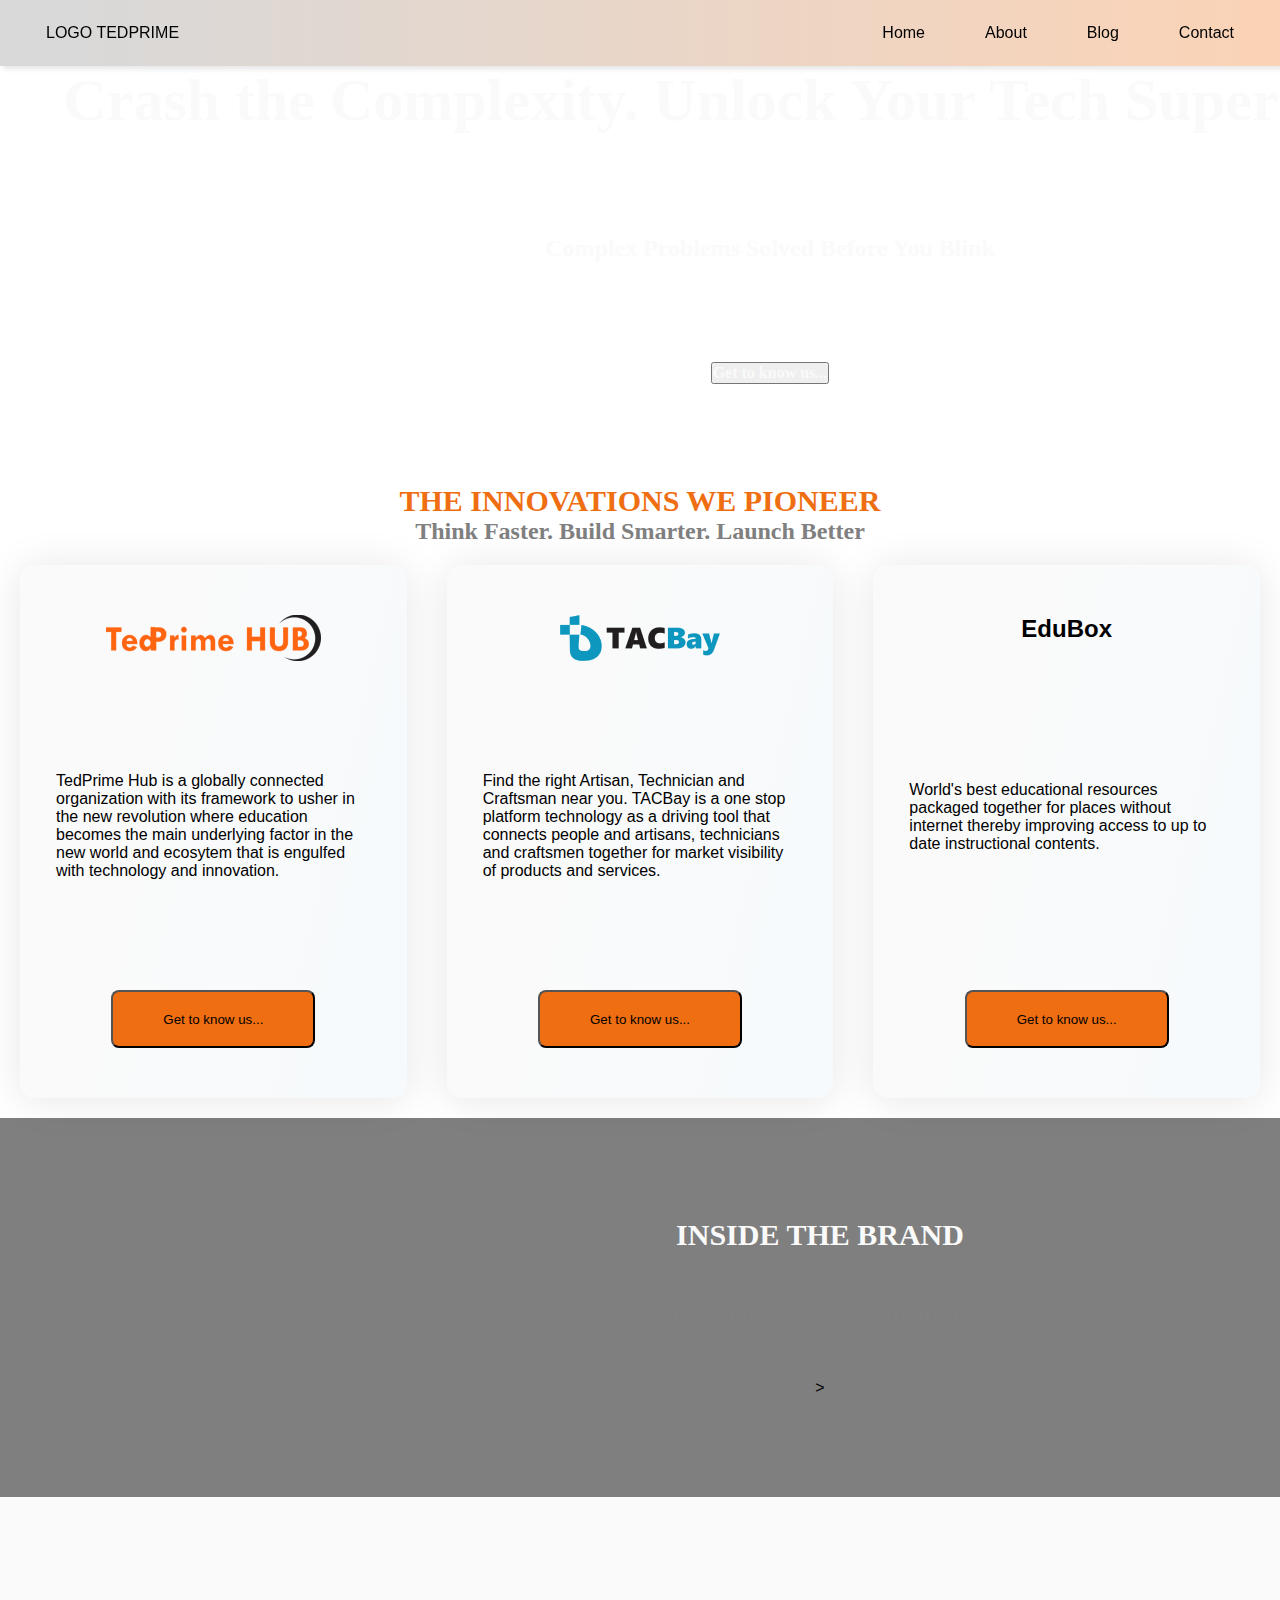
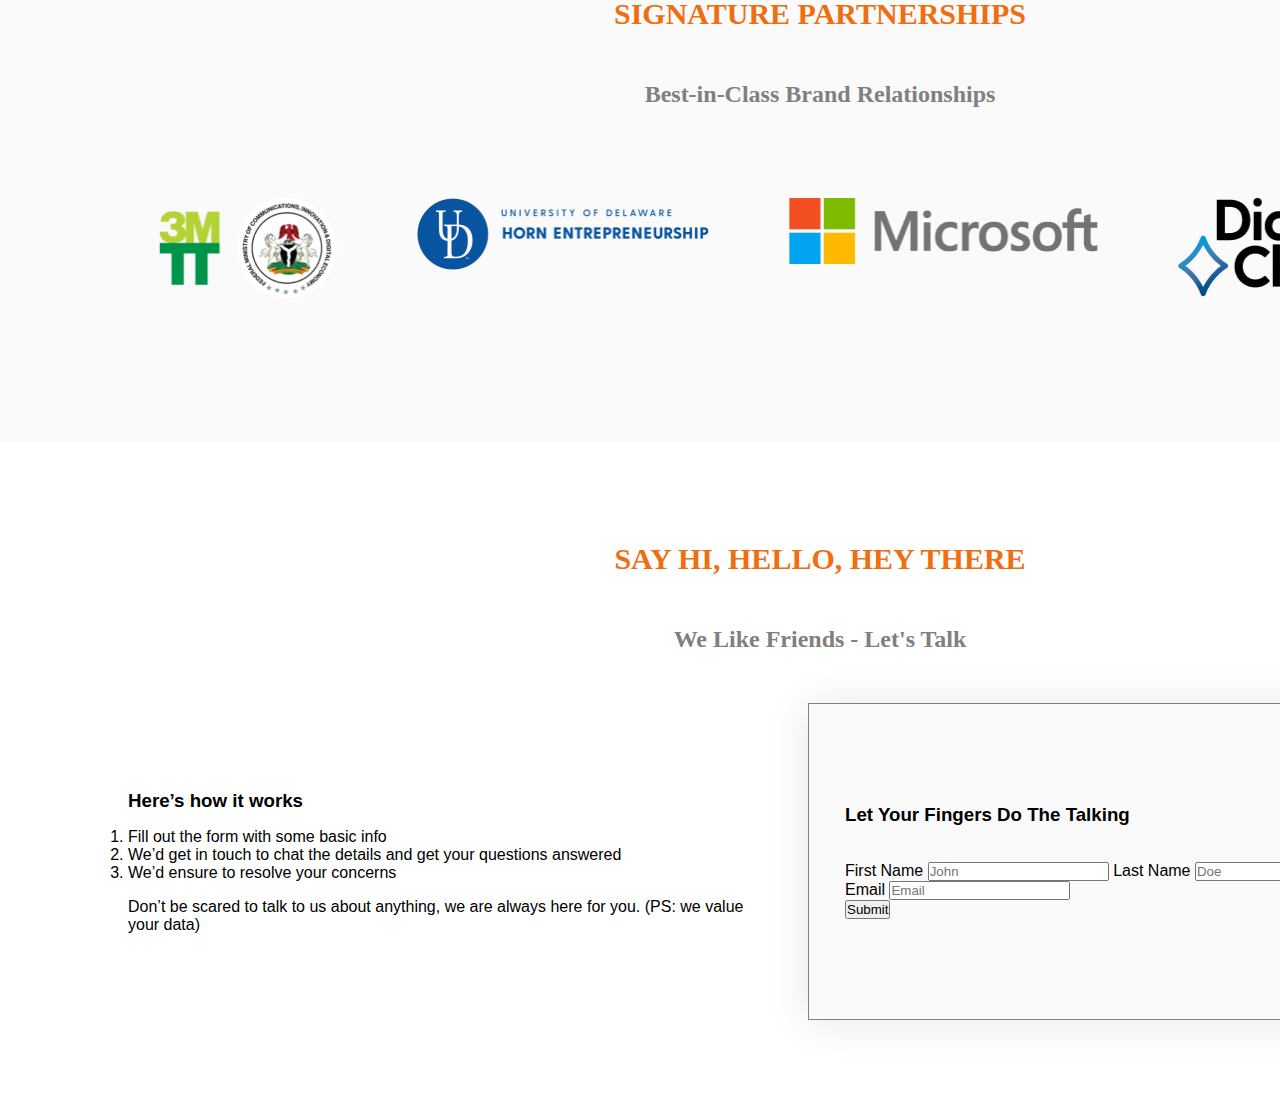
==== tedprime-mega-website/index.html @ 8ebda530 "My work tedprime" ====
<!DOCTYPE html>
<html lang="en">
  <head>
    <meta charset="UTF-8" />
    <meta name="viewport" content="width=device-width, initial-scale=1.0" />
    <title>TedPrime Hub</title>
    <link rel="stylesheet" href="assets/style/style.css" />
    <link rel="stylesheet" href="assets/style/stylebody.css">
  </head>
  <body>
    <header>
      <!-- narvaigation! -->
      <nav>
        <ul class="sidebar" id="sidebar">
            <li onclick="hidesidebar()"><svg xmlns="http://www.w3.org/2000/svg" 
                height="26" viewBox="0 -960 960 960" 
                width="26">
                <path d="m256-200-56-56 224-224-224-224 56-56 224 224 224-224 56 56-224 224 224 224-56 56-224-224-224 224Z"/></svg>
            </li>
           <li><a href="">Home</a></li>
          <li><a href="">About</a></li>
          <li><a href="">Blog</a></li>
          <li><a href="">Contact</a></li>
            </ul>

        <ul>
          <li><a href="">LOGO TEDPRIME</a></li>
          <li class="hideOnMobile"><a href="">Home</a></li>
          <li class="hideOnMobile"><a href="">About</a></li>
          <li class="hideOnMobile"><a href="">Blog</a></li>
          <li class="hideOnMobile"><a href="">Contact</a></li>
          
          <li class="hamburger-btn" onclick="showSidebar()"> <svg xmlns="http://www.w3.org/2000/svg" 
            height="26" viewBox="0 -960 960 960" 
            width="26">
            <path d="M120-240v-80h720v80H120Zm0-200v-80h720v80H120Zm0-200v-80h720v80H120Z"/></svg>
        </li>
        </ul>
      </nav>
    </header>
    <!-- End of Naviagation bar -->
    <main>
    <!-- Hero page -->
<div class="hero-container">
  <h1 class="hero-head1">Crash the Complexity. Unlock Your Tech Superpowers.</h1>
  <p class="hero-para">Complex Problems 
    Solved Before You Blink</p>
    <Button class="hero-btn">Get to know us...</Button>
</div>
   <!-- End of Hero page -->
<div class="branch-companies">
  <h2 class="branch-head">THE INNOVATIONS WE PIONEER</h2>
  <p class="branch-para">Think Faster. Build Smarter. Launch Better</p>
  <div class="companies">
    <div class="company1">
      <img src="assets/images/ted-prime-logo-1.png" alt="Tedprime-logo" class="company1-small-logo-tedprime">
      <p>TedPrime Hub is a globally connected organization with its framework to usher in the new revolution where education becomes the main underlying factor in the new world and ecosytem that is engulfed with technology and innovation.</p>
      <button class="company-btn">Get to know us...</button>
    </div>

    <div class="company1">
      <img src="assets/images/tacbay-logo-1.png" alt="TacBay" class="company1-small-logo-tacbay">
      <p>Find the right Artisan, Technician and Craftsman near you. TACBay is a one stop platform technology as a driving tool that connects people and artisans, technicians and craftsmen together for market visibility of products and services.</p>
      <button class="company-btn">Get to know us...</button>
    </div>
    <div class="company1">
      <h2>EduBox</h2>
      <p>World's best educational resources packaged together for places without internet thereby improving access to up to date instructional contents.</p>
      <button class="company-btn">Get to know us...</button>
    </div>
  </div>
</div>

<div class="brand">
  <h2 class="brand-head">INSIDE THE BRAND</h2>
 <p class="brand-para">Let’s tell you a little about us</p>>
</div>

<div class="partners-container">
  <h2 class='partners-head'>SIGNATURE PARTNERSHIPS</h2>
  <p class='partners-para'>Best-in-Class Brand Relationships</p>
  <div class="signature-partners">
<div class="signature-partner">
  <img src="assets/images/mtt-trp.png" alt="3MTT" id="mtt">
</div>
<div class="signature-partner">
  <img src="assets/images/horn-entrepreneurship-logo-1.png" alt="Horn" id="Horn">
</div>
<div class="signature-partner"> 
  <img src="assets/images/microsoft-logo-20121.png" alt="microsoft-logo" id="microsoftid">
</div>
<div class="signature-partner">
  <img src="assets/images/dc-logo-final-20191203-logo-1.png" alt="diamond-challenge" id="dc">
</div>
  </div>
</div>

<div class="contact-us">
  <h2 class="contact-us-head">SAY HI, HELLO, HEY THERE</h2>
  <p class="contact-us-para">We Like Friends - Let's Talk</p>

  <div class="contact-division">
    <div class="contact-text-left" >
      <h3>Here’s how it works</h3>
      <ol>
        <li>Fill out the form with some basic info</li>
        <li>We’d get in touch to chat the details and get your questions answered</li>
        <li>We’d ensure to resolve your concerns</li>
      </ol>
      <p>Don’t be scared to talk to us about anything,  we are always here for you. (PS: we value your data)</p>
    </div>
    <div class="contact-text-right">
      <h3>Let Your Fingers Do The Talking</h3>
      <form>
        <label for="First-Name"> First Name</label>
        <input type="text" placeholder="John" id="fname">
        <label for="Last-Name"> Last Name</label>
        <input type="text" placeholder="Doe" id="lname"> <br>
        <label for="email">Email</label>
        <input type="email" placeholder="Email" id="email">
        <br>
        <button type="submit" id="submit-btn">Submit</button>
        
      </form>
      
      
    </div>

  </div>
</div>




    </main>
    <footer></footer>

    <script src="assets/script/app.js"></script>
  </body>
</html>
---- tedprime-mega-website/assets/style/style.css ----
* {
  padding: 0;
  margin: 0;
  font-family: "Segoe UI", Tahoma, Geneva, Verdana, sans-serif;
}

body {
  min-height: 100vh;
}

nav {
  border-radius: var(--numbers-space-0, 0px);
  background: linear-gradient(
    270deg,
    rgba(239, 110, 17, 0.3) 2.92%,
    rgba(128, 128, 128, 0.3) 95.07%
  );

  /* glassmorphism */
  backdrop-filter: blur(5px);
  box-shadow: 3px 3px 5px rgba(0, 0, 0, 0.1);
  padding: var(--numbers-space-1, 8px) var(--numbers-space-2, 16px);
  display: flex;
  padding: var(--numbers-space-1, 8px) var(--numbers-space-2, 16px);
  justify-content: space-between;
  align-items: center;
  align-self: stretch;
}

nav ul {
  width: 100%;
  list-style-type: none;
  display: flex;
  justify-content: flex-end;
  align-items: center;
}

nav li {
  height: 50px;
}

nav a {
  height: 100%;
  padding: 0 30px;
  text-decoration: none;
  display: flex;
  align-items: center;
  color: black;
}

nav a:hover {
  background-color: #f0f0f0;
}

nav li:first-child {
  margin-right: auto;
}

/* mobile responsiveness */

.sidebar {
  position: fixed;
  top: 0;
  right: 0;
  height: 100vh;
  width: 250px;
  z-index: 999;
  background-color: linear-gradient(
    137deg,
    rgba(128, 128, 128, 0.3) -1.01%,
    rgba(0, 0, 0, 0.3) 98.75%
  );
  backdrop-filter: blur(5px);
  box-shadow: -10px 0 10px rgba(0, 0, 0, 0.1);
  display: none;
  flex-direction: column;
  align-items: flex-start;
  justify-content: flex-start;
  gap: 10px;
}

.sidebar li {
  width: 100%;
}

.sidebar a {
  width: 100%;
}

svg {
  cursor: pointer;
}

.hamburger-btn {
  display: none;
}

@media (max-width: 800px) {
  .hideOnMobile {
    display: none;
  }

  .hamburger-btn {
    display: block;
  }
}
@media (max-width: 400px) {
  .sidebar {
    width: 100%;
  }
}
---- tedprime-mega-website/assets/style/stylebody.css ----
/* hero session */
.hero-container{
    display: flex;
    width: 1440px;
    padding: var(--numbers-space-0, 0px) var(--numbers-space-4, 50px) var(--numbers-space-5, 100px) var(--numbers-space-4, 50px);
    flex-direction: column;
    justify-content: center;
    align-items: center;
    gap: var(--numbers-space-5, 100px);
}

.hero-head1{
    color: var(--Colors-text-text-light, #FAFAFA);
    text-align: center;
    
    /* HEADER */
    font-family: Mona Sans;
    font-size: 60px;
    font-style: normal;
    font-weight: 900;
    line-height: normal;
}
.hero-para{
    color: var(--Colors-text-text-light, #FAFAFA);
    text-align: center;
    
    /* SUBTITLE */
    font-family: Mona Sans;
    font-size: 24px;
    font-style: normal;
    font-weight: 600;
    line-height: normal;
}
.hero-btn{
    color: var(--Colors-text-text-light, #FAFAFA);
    font-family: Mona Sans;
    font-size: 16px;
    font-style: normal;
    font-weight: 600;
    line-height: normal;
}

/* hero session end */

.branch-head{
    color: var(--Colors-text-text-pry, #EF6E11);
text-align: center;

/* TITLE */
font-family: Mona Sans;
font-size: 30px;
font-style: normal;
font-weight: 700;
line-height: normal;
}

.branch-para{
    color: var(--Colors-text-text-gray, #808080);
text-align: center;

/* SUBTITLE */
font-family: Mona Sans;
font-size: 24px;
font-style: normal;
font-weight: 600;
line-height: normal;
}
.companies{
    display: flex;
    flex-direction: row;
    justify-content: space-between;
    align-items: center;
    /* align-self: stretch; */
}

.company1{
display: flex;
height: 433px;
padding: var(--numbers-space-4, 50px) var(--numbers-space-3, 36px);
flex-direction: column;
justify-content: space-between;
margin: 20px;
width: 30%;
flex-wrap: wrap;
align-items: center;
border-radius: var(--numbers-space-2, 16px);
background: linear-gradient(103deg, #FAFAFA 28.54%, #F7FAFC 82.34%);

/* shadow */
box-shadow: 0px 2px 40px 0px rgba(0, 0, 0, 0.10);
}


.company1-small-logo-tedprime{
    width: 215px;
height: 46px;
flex-shrink: 0;

}

.company1-small-logo-tacbay{
width: 159.673px;
height: 46px;
flex-shrink: 0;

}
.company1-small-logo-edubox{
    color: var(--Colors-text-text-pry, #EF6E11);
text-align: center;

/* TITLE */
font-family: Mona Sans;
font-size: 30px;
font-style: normal;
font-weight: 700;
line-height: normal;
color: var(--Colors-text-text-dark, #010101);

/* TITLE */
font-family: Mona Sans;
font-size: 30px;
font-style: normal;
font-weight: 700;
line-height: normal;
}
.company-btn{
    display: flex;
height: 58px;
padding: var(--numbers-space-2, 16px) var(--numbers-space-4, 50px);
justify-content: center;
align-items: center;
gap: 10px;
flex-shrink: 0;
border-radius: var(--numbers-space-1, 8px);
background: var(--Colors-bg-bg-pry, #EF6E11);

/* glassmorphism */
backdrop-filter: blur(5px);
}

.brand-head{
color: var(--Colors-text-text-light, #FAFAFA);
text-align: center;

/* TITLE */
font-family: Mona Sans;
font-size: 30px;
font-style: normal;
font-weight: 700;
line-height: normal;
}

.brand-para{
    color: var(--Colors-text-text-gray, #808080);
text-align: center;

/* SUBTITLE */
font-family: Mona Sans;
font-size: 24px;
font-style: normal;
font-weight: 600;
line-height: normal;
}

.brand{
display: flex;
width: 1440px;
padding: var(--numbers-space-5, 100px);
flex-direction: column;
justify-content: center;
align-items: center;
gap: var(--numbers-space-4, 50px);
background-image: url(assets/images/frame-6.PNG);
border-radius: var(--numbers-space-0, 0px);
background: linear-gradient(0deg, rgba(1, 1, 1, 0.40) 0%, rgba(1, 1, 1, 0.40) 100%), url(assets/images/frmae-6.png), lightgray 0px -1900.629px / 100% 289.49% no-repeat;
}

.partners-container{
    display: flex;
width: 1440px;
padding: var(--numbers-space-5, 100px);
flex-direction: column;
justify-content: center;
align-items: center;
gap: var(--numbers-space-4, 50px);
border-radius: var(--numbers-space-0, 0px);
background: var(--Colors-bg-bg-light, #FAFAFA);
}

.partners-head{
    color: var(--Colors-text-text-pry, #EF6E11);
    text-align: center;
    
    /* TITLE */
    font-family: Mona Sans;
    font-size: 30px;
    font-style: normal;
    font-weight: 700;
    line-height: normal;
    
}
.partners-para{
    color: var(--Colors-text-text-gray, #808080);
    text-align: center;
    
    /* SUBTITLE */
    font-family: Mona Sans;
    font-size: 24px;
    font-style: normal;
    font-weight: 600;
    line-height: normal;
}
.brand-head{
    
}

.signature-partners{
    display: flex;

}

.signature-partner{
    padding: 10px;
    margin: 30px;
    
}

#Horn{
    width: 292px;
    height: 72px;
    flex-shrink: 0;
}

#microsoftid{
    width: 309px;
    height: 66px;
    flex-shrink: 0;
}

#mtt{
    width: 178.571px;
    height: var(--numbers-space-5, 100px);
    flex-shrink: 0;
}

#dc{
    width: 302.97px;
    height: var(--numbers-space-5, 100px);
    flex-shrink: 0;
}


.contact-us{
    display: flex;
width: 1440px;
padding: var(--numbers-space-5, 100px);
flex-direction: column;
justify-content: center;
align-items: center;
gap: var(--numbers-space-4, 50px);
}

.contact-us-head{
    color: var(--Colors-text-text-pry, #EF6E11);
text-align: center;

/* TITLE */
font-family: Mona Sans;
font-size: 30px;
font-style: normal;
font-weight: 700;
line-height: normal;
}

.contact-us-para{
    color: var(--Colors-text-text-gray, #808080);
    text-align: center;
    
    /* SUBTITLE */
    font-family: Mona Sans;
    font-size: 24px;
    font-style: normal;
    font-weight: 600;
    line-height: normal;
}

.contact-division{
    display: flex;
padding: var(--numbers-space-0, 0px);
justify-content: center;
align-items: center;
gap: var(--numbers-space-4, 50px);
}

.contact-text-left{
    display: flex;
width: 630px;
padding: var(--numbers-space-0, 0px);
flex-direction: column;
justify-content: center;
align-items: flex-start;
gap: var(--numbers-space-2, 16px);
}



.contact-text-right{
display: flex;
width: 630px;
padding: var(--numbers-space-5, 100px) var(--numbers-space-3, 36px);
flex-direction: column;
justify-content: center;
align-items: flex-start;
gap: var(--numbers-space-3, 36px);
border-radius: var(--numbers-space-0, 0px);
border: 0.5px solid var(--Colors-stroke-border-gray, #808080);
background: var(--Colors-bg-bg-light, #FAFAFA);

/* shadow */
box-shadow: 0px 2px 40px 0px rgba(0, 0, 0, 0.10);
}
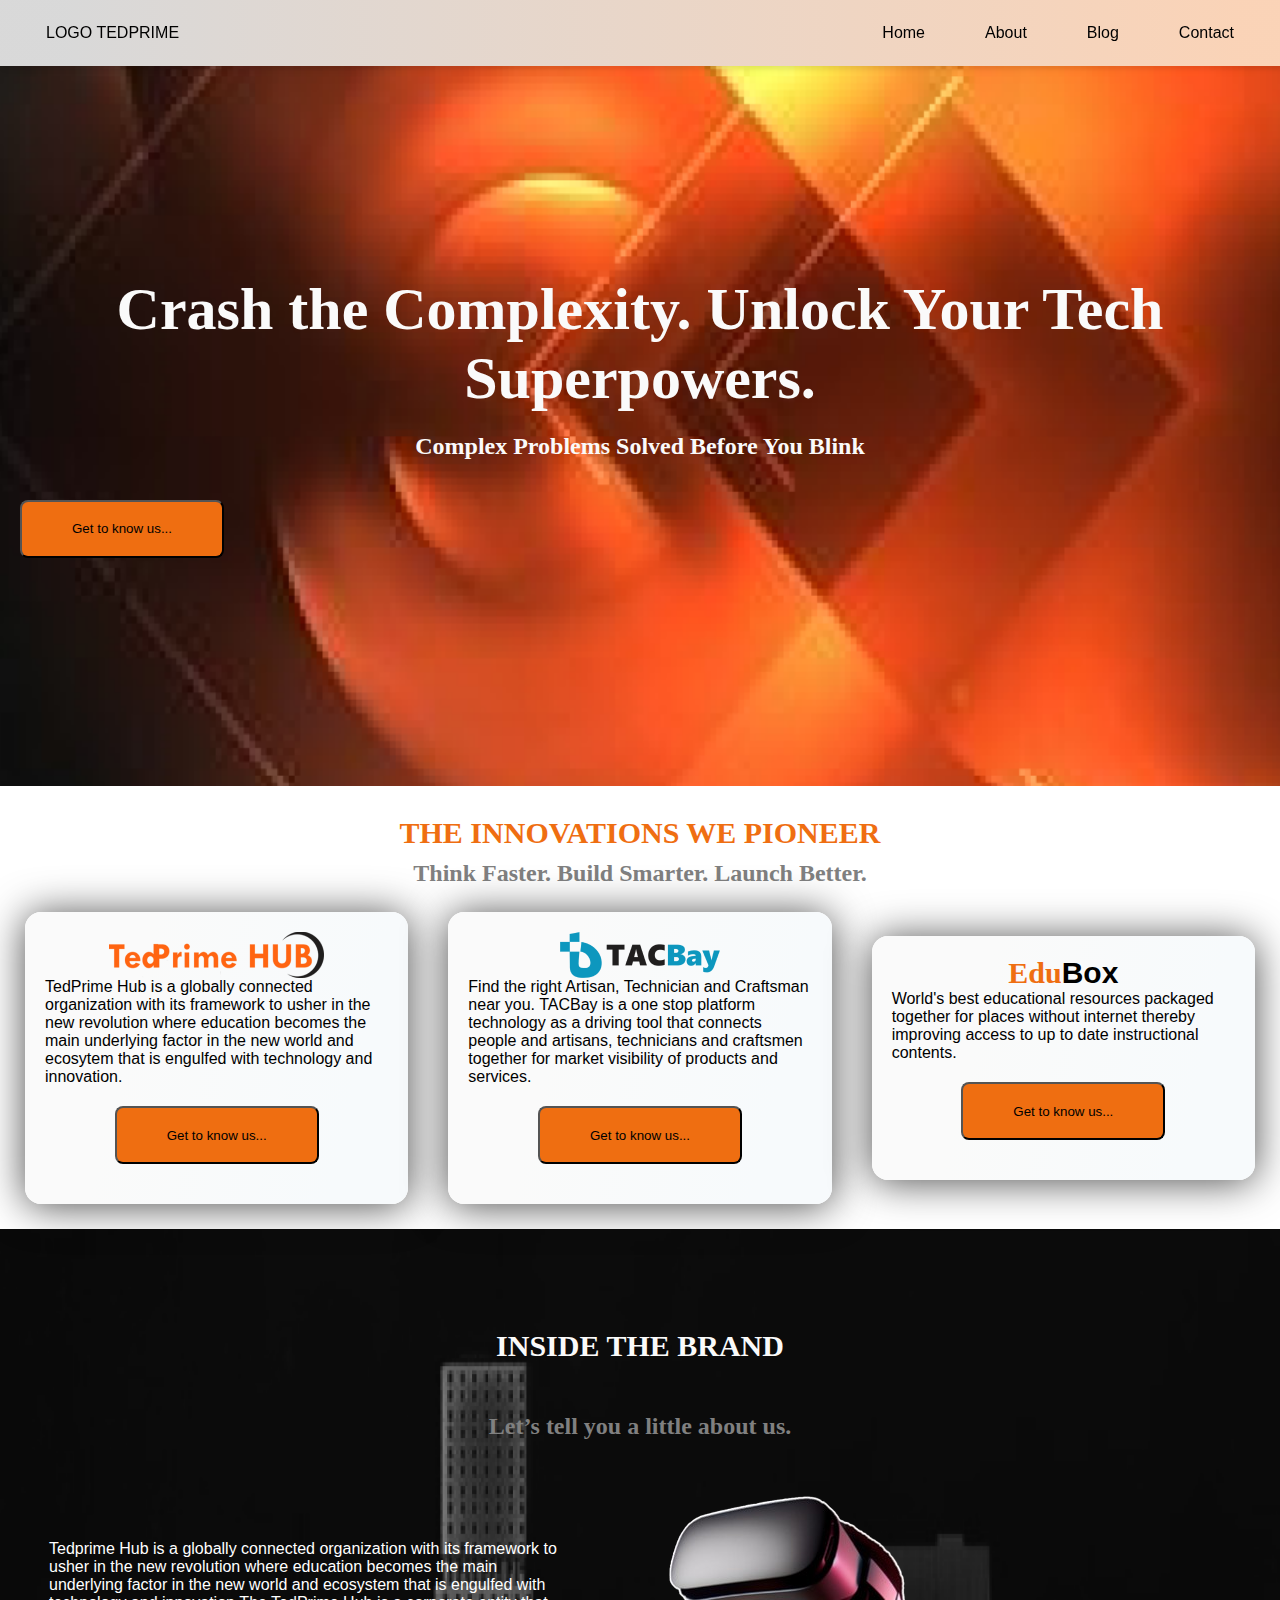
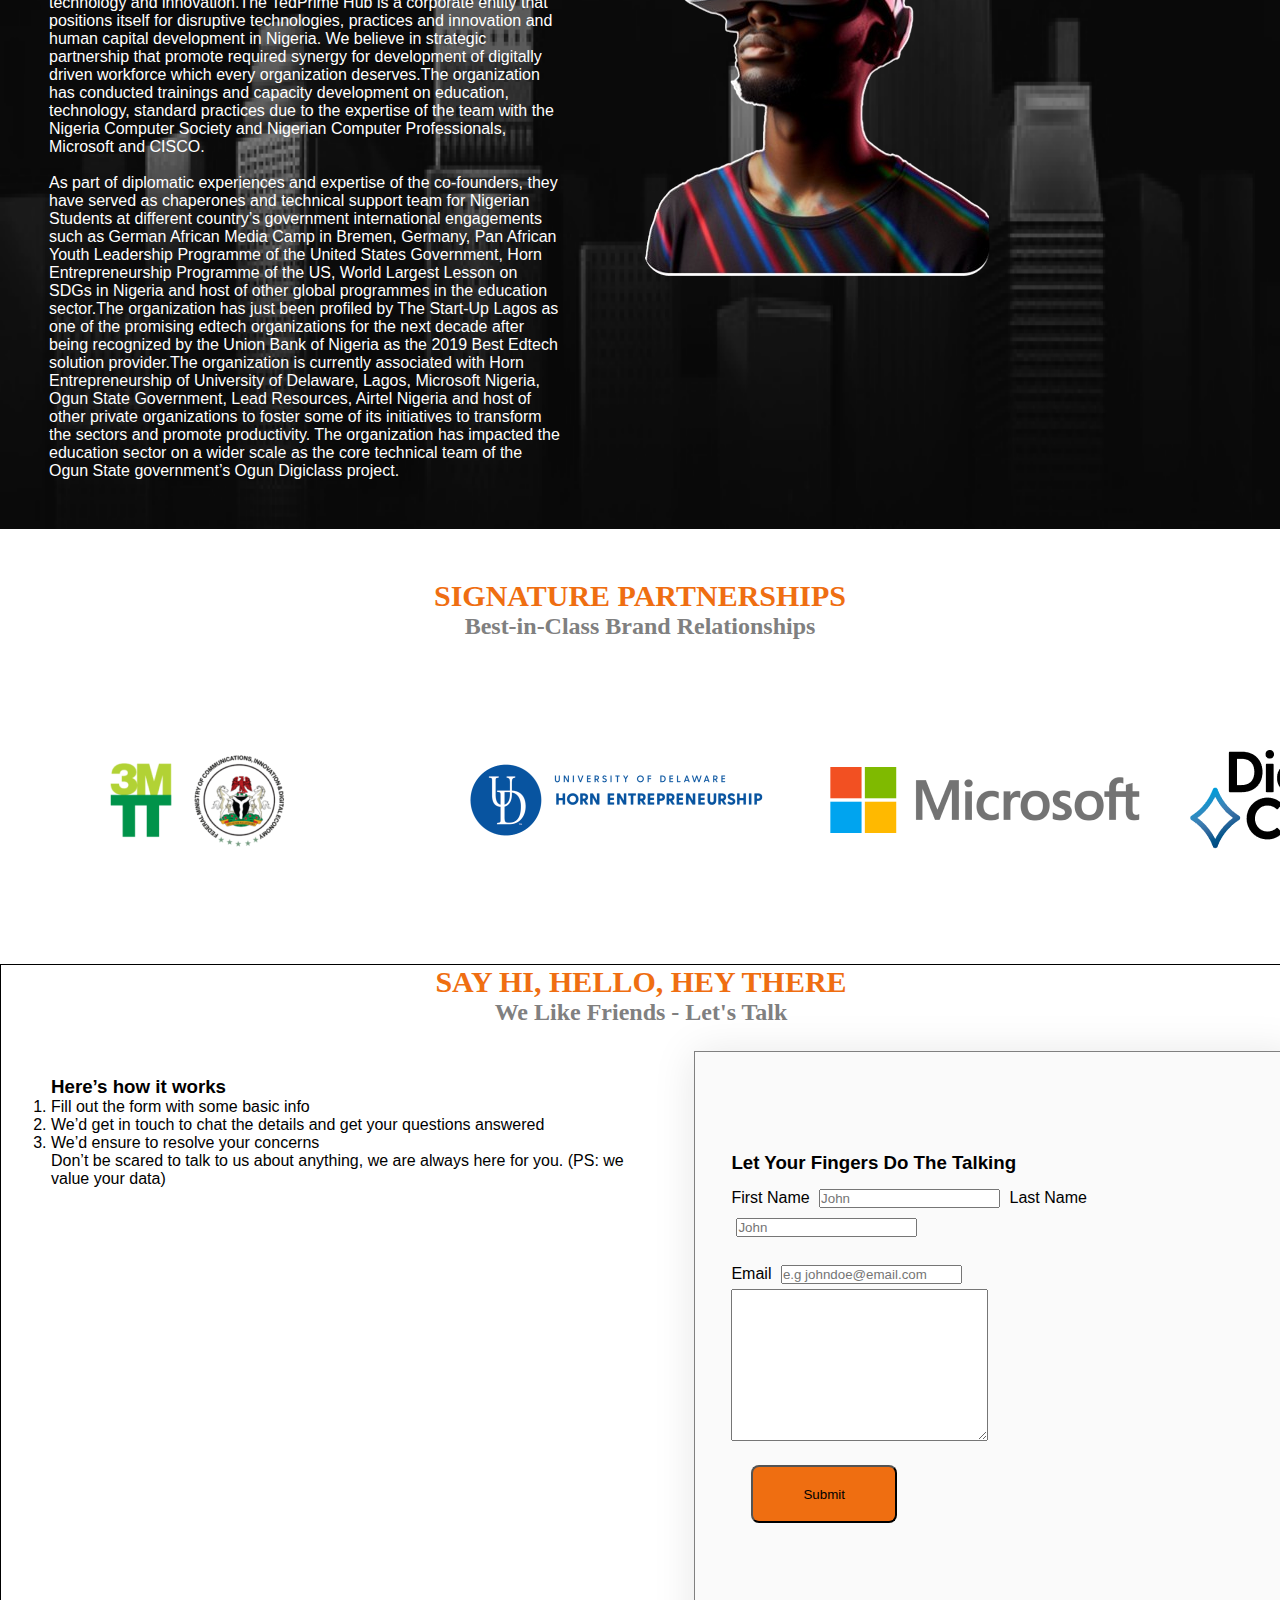
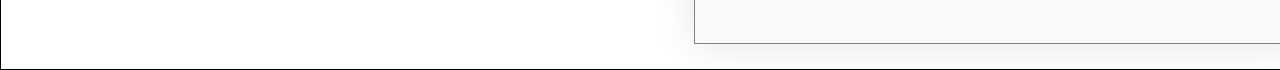
==== commit 45a63b63: "updating files" ====
--- a/tedprime-mega-website/index.html
+++ b/tedprime-mega-website/index.html
@@ -3,25 +3,32 @@
   <head>
     <meta charset="UTF-8" />
     <meta name="viewport" content="width=device-width, initial-scale=1.0" />
-    <title>TedPrime Hub</title>
-    <link rel="stylesheet" href="assets/style/style.css" />
-    <link rel="stylesheet" href="assets/style/stylebody.css">
+    <title>TedPrime Hub Init</title>
+    <link rel="stylesheet" href="assets/css/style.css" />
+    <link rel="stylesheet" href="assets/css/navbar.css" />
   </head>
   <body>
     <header>
       <!-- narvaigation! -->
       <nav>
         <ul class="sidebar" id="sidebar">
-            <li onclick="hidesidebar()"><svg xmlns="http://www.w3.org/2000/svg" 
-                height="26" viewBox="0 -960 960 960" 
-                width="26">
-                <path d="m256-200-56-56 224-224-224-224 56-56 224 224 224-224 56 56-224 224 224 224-56 56-224-224-224 224Z"/></svg>
-            </li>
-           <li><a href="">Home</a></li>
+          <li onclick="hidesidebar()">
+            <svg
+              xmlns="http://www.w3.org/2000/svg"
+              height="26"
+              viewBox="0 -960 960 960"
+              width="26"
+            >
+              <path
+                d="m256-200-56-56 224-224-224-224 56-56 224 224 224-224 56 56-224 224 224 224-56 56-224-224-224 224Z"
+              />
+            </svg>
+          </li>
+          <li><a href="">Home</a></li>
           <li><a href="">About</a></li>
           <li><a href="">Blog</a></li>
           <li><a href="">Contact</a></li>
-            </ul>
+        </ul>
 
         <ul>
           <li><a href="">LOGO TEDPRIME</a></li>
@@ -29,111 +36,164 @@
           <li class="hideOnMobile"><a href="">About</a></li>
           <li class="hideOnMobile"><a href="">Blog</a></li>
           <li class="hideOnMobile"><a href="">Contact</a></li>
-          
-          <li class="hamburger-btn" onclick="showSidebar()"> <svg xmlns="http://www.w3.org/2000/svg" 
-            height="26" viewBox="0 -960 960 960" 
-            width="26">
-            <path d="M120-240v-80h720v80H120Zm0-200v-80h720v80H120Zm0-200v-80h720v80H120Z"/></svg>
-        </li>
+
+          <li class="hamburger-btn" onclick="showSidebar()">
+            <svg
+              xmlns="http://www.w3.org/2000/svg"
+              height="26"
+              viewBox="0 -960 960 960"
+              width="26"
+            >
+              <path
+                d="M120-240v-80h720v80H120Zm0-200v-80h720v80H120Zm0-200v-80h720v80H120Z"
+              />
+            </svg>
+          </li>
         </ul>
       </nav>
     </header>
     <!-- End of Naviagation bar -->
-    <main>
-    <!-- Hero page -->
-<div class="hero-container">
-  <h1 class="hero-head1">Crash the Complexity. Unlock Your Tech Superpowers.</h1>
-  <p class="hero-para">Complex Problems 
-    Solved Before You Blink</p>
-    <Button class="hero-btn">Get to know us...</Button>
-</div>
-   <!-- End of Hero page -->
-<div class="branch-companies">
-  <h2 class="branch-head">THE INNOVATIONS WE PIONEER</h2>
-  <p class="branch-para">Think Faster. Build Smarter. Launch Better</p>
-  <div class="companies">
-    <div class="company1">
-      <img src="assets/images/ted-prime-logo-1.png" alt="Tedprime-logo" class="company1-small-logo-tedprime">
-      <p>TedPrime Hub is a globally connected organization with its framework to usher in the new revolution where education becomes the main underlying factor in the new world and ecosytem that is engulfed with technology and innovation.</p>
-      <button class="company-btn">Get to know us...</button>
-    </div>
-
-    <div class="company1">
-      <img src="assets/images/tacbay-logo-1.png" alt="TacBay" class="company1-small-logo-tacbay">
-      <p>Find the right Artisan, Technician and Craftsman near you. TACBay is a one stop platform technology as a driving tool that connects people and artisans, technicians and craftsmen together for market visibility of products and services.</p>
-      <button class="company-btn">Get to know us...</button>
-    </div>
-    <div class="company1">
-      <h2>EduBox</h2>
-      <p>World's best educational resources packaged together for places without internet thereby improving access to up to date instructional contents.</p>
-      <button class="company-btn">Get to know us...</button>
-    </div>
-  </div>
-</div>
-
-<div class="brand">
-  <h2 class="brand-head">INSIDE THE BRAND</h2>
- <p class="brand-para">Let’s tell you a little about us</p>>
-</div>
-
-<div class="partners-container">
-  <h2 class='partners-head'>SIGNATURE PARTNERSHIPS</h2>
-  <p class='partners-para'>Best-in-Class Brand Relationships</p>
+    <!-- Begining of hero page -->
+
+    <div class="hero-container">
+      <div hero-container-inner>
+        <h1 class="hero-container-header">
+          Crash the Complexity. Unlock Your Tech Superpowers.
+        </h1>
+        <p class="hero-container-para">
+          Complex Problems Solved Before You Blink
+        </p>
+        <button class="btn">Get to know us...</button>
+      </div>
+    </div>
+
+    <div class="innovator-segment">
+      <h2 class="innovator-head">THE INNOVATIONS WE PIONEER</h2>
+      <p class="innovator-para">Think Faster. Build Smarter. Launch Better.</p>
+    </div>
+
+    <div class="companies">
+      <div class="company">
+        <img src="assets/images/ted-prime-logo-1.png" alt="tedprime-logo"  id="tedprime-logo"/>
+        <p>
+          TedPrime Hub is a globally connected organization with its framework
+          to usher in the new revolution where education becomes the main
+          underlying factor in the new world and ecosytem that is engulfed with
+          technology and innovation.
+        </p>
+        <button class="btn">Get to know us...</button>
+      </div>
+      <div class="company">
+        <img src="assets/images/tacbay-logo-1.png" alt="tacbay-logo-1" id="tacbay-logo-1"/>
+        <p>
+          Find the right Artisan, Technician and Craftsman near you. TACBay is a one stop platform technology as a driving tool that connects people and artisans, technicians and craftsmen together for market visibility of products and services.
+        </p>
+        <button class="btn"> Get to know us...</button>
+      </div>
+      <div class="company">
+        <h2 id="edubox">Edu<span>Box</span></h2>
+        <p>
+          World's best educational resources packaged together for places without internet thereby improving access to up to date instructional contents.
+        </p>
+        <button class="btn">Get to know us...</button>
+      </div>
+    </div>
+<div class="inside-the-brand">
+
+<div class="inside-the-brand-inner">
+  <h2 class="inside-the-brand-inner-head">INSIDE THE BRAND</h2>
+  <p class="inside-the-brand-inner-para">Let’s tell you a little about us.</p>
+</div>
+<div class="inside-the-brand-tell-us">
+  <div class="tell-us-text">
+    <p>Tedprime Hub is a globally connected organization with its framework to usher in the new revolution where education becomes the main underlying factor in the new world and ecosystem that is engulfed with technology and innovation.The TedPrime Hub is a corporate entity that positions itself for disruptive technologies, practices and innovation and human capital development in Nigeria. We believe in strategic partnership that promote required synergy for development of digitally driven workforce which every organization deserves.The organization has conducted trainings and capacity development on education, technology, standard practices due to the expertise of the team with the Nigeria Computer Society and Nigerian Computer Professionals, Microsoft and CISCO.
+<br><br>
+      As part of diplomatic experiences and expertise of the co-founders, they have served as chaperones and technical support team for Nigerian Students at different country’s government international engagements such as German African Media Camp in Bremen, Germany, Pan African Youth Leadership Programme of the United States Government, Horn Entrepreneurship Programme of the US, World Largest Lesson on SDGs in Nigeria and host of other global programmes in the education sector.The organization has just been profiled by The Start-Up Lagos as one of the promising edtech organizations for the next decade after being recognized by the Union Bank of Nigeria as the 2019 Best Edtech solution provider.The organization is currently associated with Horn Entrepreneurship of University of Delaware, Lagos, Microsoft Nigeria, Ogun State Government, Lead Resources, Airtel Nigeria and host of other private organizations to foster some of its initiatives to transform the sectors and promote productivity. The organization has impacted the education sector on a wider scale as the core technical team of the Ogun State government’s Ogun Digiclass project.</p>
+  </div>
+  <div class="tell-us-img">
+    <img src="assets/images/gogle-removebg-preview.png" alt="imgwithgoogle">
+  </div>
+</div>
+</div>
+
+<div class="partners">
   <div class="signature-partners">
-<div class="signature-partner">
-  <img src="assets/images/mtt-trp.png" alt="3MTT" id="mtt">
-</div>
-<div class="signature-partner">
-  <img src="assets/images/horn-entrepreneurship-logo-1.png" alt="Horn" id="Horn">
-</div>
-<div class="signature-partner"> 
-  <img src="assets/images/microsoft-logo-20121.png" alt="microsoft-logo" id="microsoftid">
-</div>
-<div class="signature-partner">
-  <img src="assets/images/dc-logo-final-20191203-logo-1.png" alt="diamond-challenge" id="dc">
-</div>
-  </div>
-</div>
-
+    <h2 class="signature-partners-head">SIGNATURE PARTNERSHIPS </h2>
+    <p class="signature-partners-para">Best-in-Class Brand Relationships</p>
+  </div>
+
+
+  <div class="partners-group">
+    <div class="partner-logo">
+      <img src="assets/images/mtt-trp.png" alt="mtt-trp">
+    </div>
+    <div class="partner-logo">
+      <img src="assets/images/horn-entrepreneurship-logo-1.png" alt="horn-entrepreneurship-logo-1">
+    </div>
+    <div class="partner-logo">
+      <img src="assets/images/microsoft-logo-20121.png" alt="microsoft-logo-20121">
+    </div>
+    <div class="partner-logo">
+      <img src="assets/images/dc-logo-final-20191203-logo-1.png" alt="dc-logo-final-20191203-logo-1">
+    </div>
+  </div>
+</div>
+
+
+<div class="contact-session">
+  <h2 class="contact-session-head">SAY HI, HELLO, HEY THERE</h2>
+  <p class="contact-session-para">We Like Friends - Let's Talk</p>
 <div class="contact-us">
-  <h2 class="contact-us-head">SAY HI, HELLO, HEY THERE</h2>
-  <p class="contact-us-para">We Like Friends - Let's Talk</p>
-
-  <div class="contact-division">
-    <div class="contact-text-left" >
-      <h3>Here’s how it works</h3>
-      <ol>
-        <li>Fill out the form with some basic info</li>
-        <li>We’d get in touch to chat the details and get your questions answered</li>
-        <li>We’d ensure to resolve your concerns</li>
-      </ol>
-      <p>Don’t be scared to talk to us about anything,  we are always here for you. (PS: we value your data)</p>
-    </div>
-    <div class="contact-text-right">
-      <h3>Let Your Fingers Do The Talking</h3>
-      <form>
-        <label for="First-Name"> First Name</label>
-        <input type="text" placeholder="John" id="fname">
-        <label for="Last-Name"> Last Name</label>
-        <input type="text" placeholder="Doe" id="lname"> <br>
-        <label for="email">Email</label>
-        <input type="email" placeholder="Email" id="email">
+  <div class="contact-us-text">
+<h3>Here’s how it works</h3>
+<ol>
+  <li>Fill out the form with some basic info</li>
+  <li>We’d get in touch to chat the details and get your questions answered </li>
+  <li>We’d ensure to resolve your concerns </li>
+</ol>
+
+<p>Don’t be scared to talk to us about anything,  we are always here for you. (PS: we value your data)</p>
+
+  </div>
+  <div class="contact-us-form">
+    <h3>Let Your Fingers Do The Talking</h3>
+    <form >
+      <div class="name">
+      <label for="First-Name">First Name</label>
+      <Input type="text" placeholder="John" id="fname" autocomplete="off">
+        <label for="Last-Name">Last Name</label>
+      <Input type="text" placeholder="John" id="lname" autocomplete="off">
+      </div>
+      <br>
+      <label for="email">Email</label>
+      <Input type="email" placeholder="e.g johndoe@email.com" id="email" autocomplete="off" >
         <br>
-        <button type="submit" id="submit-btn">Submit</button>
-        
-      </form>
-      
-      
-    </div>
-
-  </div>
-</div>
-
-
-
-
-    </main>
-    <footer></footer>
+        <textarea name="" id="" cols="30" rows="10" autocomplete="off"></textarea>
+        <button class="btn" id="submitbtn" type="submit">Submit</button>
+    </form>
+  </div>
+</div>
+
+
+
+
+
+</div>
+
+
+
+
+
+
+
+
+
+
+
+
+
+
+
 
     <script src="assets/script/app.js"></script>
   </body>
--- a/tedprime-mega-website/assets/css/style.css
+++ b/tedprime-mega-website/assets/css/style.css
@@ -0,0 +1,398 @@
+* {
+  padding: 0;
+  margin: 0;
+}
+
+.hero-container {
+  height: 80vh;
+  background-image: url(../images/image-hero.png);
+  background-position: center;
+  background-repeat: no-repeat;
+  background-size: cover;
+  width: 100%;
+  display: flex;
+  justify-content: center;
+  align-items: center;
+}
+
+.hero-container-inner {
+  display: column;
+  justify-content: center;
+  align-items: center;
+  text-align: center;
+  margin: 0 auto;
+}
+.hero-container-header {
+  color: var(--Colors-text-text-light, #fafafa);
+  text-align: center;
+  font-family: Mona Sans;
+  font-size: 60px;
+  font-style: normal;
+  font-weight: 900;
+  line-height: normal;
+}
+.hero-container-para {
+  color: var(--Colors-text-text-light, #fafafa);
+  text-align: center;
+  font-family: Mona Sans;
+  font-size: 24px;
+  font-style: normal;
+  font-weight: 600;
+  line-height: normal;
+  padding: 20px 0;
+}
+.btn {
+  display: flex;
+  height: 58px;
+  padding: 16px 50px;
+  justify-content: center;
+  align-items: center;
+  gap: 10px;
+  flex-shrink: 0;
+  text-align: center;
+  border-radius: var(--numbers-space-1, 8px);
+  background: var(--Colors-bg-bg-pry, #ef6e11);
+  margin: 20px;
+  /* glassmorphism */
+  backdrop-filter: blur(5px);
+}
+
+.innovator-head {
+  color: #ef6e11;
+  text-align: center;
+  font-family: Mona Sans;
+  font-size: 30px;
+  font-style: normal;
+  font-weight: 700;
+  line-height: normal;
+  padding-top: 30px;
+  padding-bottom: 10px;
+}
+
+.innovator-para {
+  color: #808080;
+  text-align: center;
+  font-family: Mona Sans;
+  font-size: 24px;
+  font-style: normal;
+  font-weight: 600;
+  line-height: normal;
+}
+.companies {
+  display: flex;
+  padding: 5px;
+  justify-content: space-between;
+  align-items: center;
+  align-self: stretch;
+}
+
+@media (max-width: 768px) {
+  .hero-container {
+    display: block;
+    width: 100%;
+  }
+  .companies {
+    display: inline-block;
+    width: 100%;
+    justify-content: center;
+  }
+  .company {
+    display: block;
+    width: 100%;
+    padding: 20px;
+    margin: 20px;
+    margin-bottom: 20px;
+  }
+  .innovator-segment {
+    width: 100%;
+    padding: 20px;
+  }
+}
+
+.company {
+  display: flex;
+  height: max-content;
+  padding: 20px;
+  flex-direction: column;
+  justify-content: space-between;
+  align-items: center;
+  /* border: 2px solid black; */
+  margin: 20px;
+
+  width: 80%;
+  border-radius: 16px;
+  background: linear-gradient(103deg, #fafafa 28.54%, #f7fafc 82.34%);
+
+  /* shadow */
+  box-shadow: 0px 2px 40px 0px rgba(0, 0, 0, 0.7);
+}
+
+#tedprime-logo {
+  width: 215px;
+  height: 46px;
+  flex-shrink: 0;
+}
+
+#tacbay-logo-1 {
+  width: 159.673px;
+  height: 46px;
+  flex-shrink: 0;
+}
+
+#edubox {
+  color: var(--Colors-text-text-pry, #ef6e11);
+  text-align: center;
+
+  /* TITLE */
+  font-family: Mona Sans;
+  font-size: 30px;
+  font-style: normal;
+  font-weight: 700;
+  line-height: normal;
+}
+
+span {
+  color: black;
+}
+
+.inside-the-brand {
+  background-image: url(../images/image2.png);
+  background-position: center;
+  background-repeat: no-repeat;
+  background-size: cover;
+  height: 100vh;
+}
+
+.inside-the-brand-inner {
+  display: inline-block;
+  color: white;
+  justify-content: center;
+  align-items: center;
+  text-align: center;
+}
+
+.inside-the-brand-inner {
+  display: flex;
+  padding: var(--numbers-space-5, 100px);
+  flex-direction: column;
+  justify-content: center;
+  align-items: center;
+  gap: var(--numbers-space-4, 50px);
+}
+
+.inside-the-brand-inner-head {
+  color: var(--Colors-text-text-light, #fafafa);
+  text-align: center;
+
+  /* TITLE */
+  font-family: Mona Sans;
+  font-size: 30px;
+  font-style: normal;
+  font-weight: 700;
+  line-height: normal;
+
+  text-align: center;
+  display: flex;
+  justify-content: center;
+  align-items: center;
+}
+
+.inside-the-brand-inner-para {
+  color: var(--Colors-text-text-gray, #808080);
+  text-align: center;
+
+  /* SUBTITLE */
+  font-family: Mona Sans;
+  font-size: 24px;
+  font-style: normal;
+  font-weight: 600;
+  line-height: normal;
+
+  text-align: center;
+  display: flex;
+  justify-content: center;
+  align-items: center;
+}
+
+.inside-the-brand-tell-us {
+  display: flex;
+  flex-direction: row;
+  justify-content: center;
+  width: 100%;
+}
+.tell-us {
+}
+
+.tell-us-text {
+  color: white;
+  width: 40%;
+}
+
+.tell-us-img {
+  margin-top: -180px;
+  margin-left: 70px;
+  width: 600px;
+}
+
+@media (max-width: 768px) {
+  .inside-the-brand-tell-us {
+    display: block;
+    width: 100%;
+  }
+  .tell-us-text {
+    color: white;
+    width: 90%;
+    margin: 20px;
+    padding: 20px;
+  }
+  .tell-us-img {
+    width: 100%;
+    margin-top: 50px;
+    margin: 20px;
+    padding: 20px;
+    display: flex;
+    justify-content: center;
+  }
+  .inside-the-brand {
+    height: max-content;
+  }
+}
+
+.signature-partners-head {
+  color: var(--Colors-text-text-pry, #ef6e11);
+  text-align: center;
+  font-family: Mona Sans;
+  font-size: 30px;
+  font-style: normal;
+  font-weight: 700;
+  line-height: normal;
+  margin-top: 50px;
+}
+
+.signature-partners-para {
+  color: var(--Colors-text-text-gray, #808080);
+  text-align: center;
+  font-family: Mona Sans;
+  font-size: 24px;
+  font-style: normal;
+  font-weight: 600;
+  line-height: normal;
+}
+
+.partners-group {
+  display: flex;
+  padding: var(--numbers-space-0, 0px);
+  justify-content: space-between;
+  align-items: center;
+  gap: var(--numbers-space-5, 100px);
+  width: fit-content;
+  margin: 30px;
+}
+.partner-logo {
+  width: 100px;
+  margin: 80px;
+}
+
+@media (max-width: 768px) {
+  .partners-group {
+    display: block;
+    flex-direction: column;
+    width: 100%;
+    justify-content: center;
+    align-items: center;
+    margin-top: 30px;
+  }
+
+  .partner-logo {
+    width: 5%;
+    margin: 20px;
+    padding: 20px;
+  }
+}
+
+.contact-session-head {
+  color: var(--Colors-text-text-pry, #ef6e11);
+  text-align: center;
+  font-family: Mona Sans;
+  font-size: 30px;
+  font-style: normal;
+  font-weight: 700;
+  line-height: normal;
+}
+
+.contact-session-para {
+  color: var(--Colors-text-text-gray, #808080);
+  text-align: center;
+  font-family: Mona Sans;
+  font-size: 24px;
+  font-style: normal;
+  font-weight: 600;
+  line-height: normal;
+}
+
+.contact-session {
+  border: 1px solid black;
+  width: 100%;
+  margin-top: 30px;
+}
+
+.contact-us {
+  display: flex;
+  width: 100%;
+  flex-direction: row;
+  margin: 20px;
+}
+
+.contact-us-form {
+  display: flex;
+  width: 600px;
+  padding: var(--numbers-space-5, 100px) var(--numbers-space-3, 36px);
+  flex-direction: column;
+  justify-content: center;
+  align-items: flex-start;
+  gap: var(--numbers-space-3, 36px);
+  border: 0.5px solid var(--Colors-stroke-border-gray, #808080);
+  background: var(--Colors-bg-bg-light, #fafafa);
+  box-shadow: 0px 2px 40px 0px rgba(0, 0, 0, 0.1);
+}
+.contact-us-form,
+input {
+  margin: 5px;
+  gap: 10px;
+  align-self: stretch;
+}
+.contact-us-text {
+  display: block;
+  flex-direction: column;
+  padding: 20px;
+  justify-content: center;
+  align-items: center;
+  margin: 10px;
+  gap: var(--numbers-space-4, 50px);
+}
+
+@media (max-width: 768px) {
+  .contact-us {
+    display: block;
+    flex-direction: column;
+    width: 100%;
+    margin-top: 30px;
+  }
+  .contact-us-text {
+    width: 80%;
+    padding: 10px;
+    margin: 10px;
+    margin-bottom: 10px;
+  }
+  .contact-us-form {
+    width: 80%;
+    padding: 10px;
+    margin: 10px;
+  }
+
+  .contact-session {
+    width: 100%;
+    margin-top: 40px;
+    padding: 30px;
+  }
+}
--- a/tedprime-mega-website/assets/css/navbar.css
+++ b/tedprime-mega-website/assets/css/navbar.css
@@ -0,0 +1,113 @@
+* {
+  padding: 0;
+  margin: 0;
+  font-family: "Segoe UI", Tahoma, Geneva, Verdana, sans-serif;
+}
+
+body {
+  min-height: 100vh;
+}
+
+nav {
+  border-radius: var(--numbers-space-0, 0px);
+  background: linear-gradient(
+    270deg,
+    rgba(239, 110, 17, 0.3) 2.92%,
+    rgba(128, 128, 128, 0.3) 95.07%
+  );
+
+  /* glassmorphism */
+  backdrop-filter: blur(5px);
+  box-shadow: 3px 3px 5px rgba(0, 0, 0, 0.1);
+  padding: var(--numbers-space-1, 8px) var(--numbers-space-2, 16px);
+  display: flex;
+  padding: var(--numbers-space-1, 8px) var(--numbers-space-2, 16px);
+  justify-content: space-between;
+  align-items: center;
+  align-self: stretch;
+}
+
+nav ul {
+  width: 100%;
+  list-style-type: none;
+  display: flex;
+  justify-content: flex-end;
+  align-items: center;
+}
+
+nav li {
+  height: 50px;
+}
+
+nav a {
+  height: 100%;
+  padding: 0 30px;
+  text-decoration: none;
+  display: flex;
+  align-items: center;
+  color: black;
+}
+
+nav a:hover {
+  background-color: #f0f0f0;
+}
+
+nav li:first-child {
+  margin-right: auto;
+}
+
+/* mobile responsiveness */
+
+.sidebar {
+  position: fixed;
+  top: 0;
+  right: 0;
+  height: 100vh;
+  width: 250px;
+  z-index: 999;
+  background: linear-gradient(
+    137deg,
+    rgba(128, 128, 128, 0.3) -1.01%,
+    rgba(0, 0, 0, 0.3) 98.75%
+  );
+  /* glassmorphism */
+  backdrop-filter: blur(5px);
+  backdrop-filter: blur(5px);
+  box-shadow: -10px 0 10px rgba(0, 0, 0, 0.1);
+  display: none;
+  flex-direction: column;
+  align-items: flex-start;
+  justify-content: flex-start;
+  gap: 10px;
+}
+
+.sidebar li {
+  width: 100%;
+}
+
+.sidebar a {
+  width: 100%;
+}
+
+svg {
+  cursor: pointer;
+}
+
+.hamburger-btn {
+  display: none;
+}
+
+@media (max-width: 800px) {
+  .hideOnMobile {
+    display: none;
+  }
+
+  .hamburger-btn {
+    display: block;
+  }
+}
+@media (max-width: 400px) {
+  .sidebar {
+    width: 100%;
+  }
+}
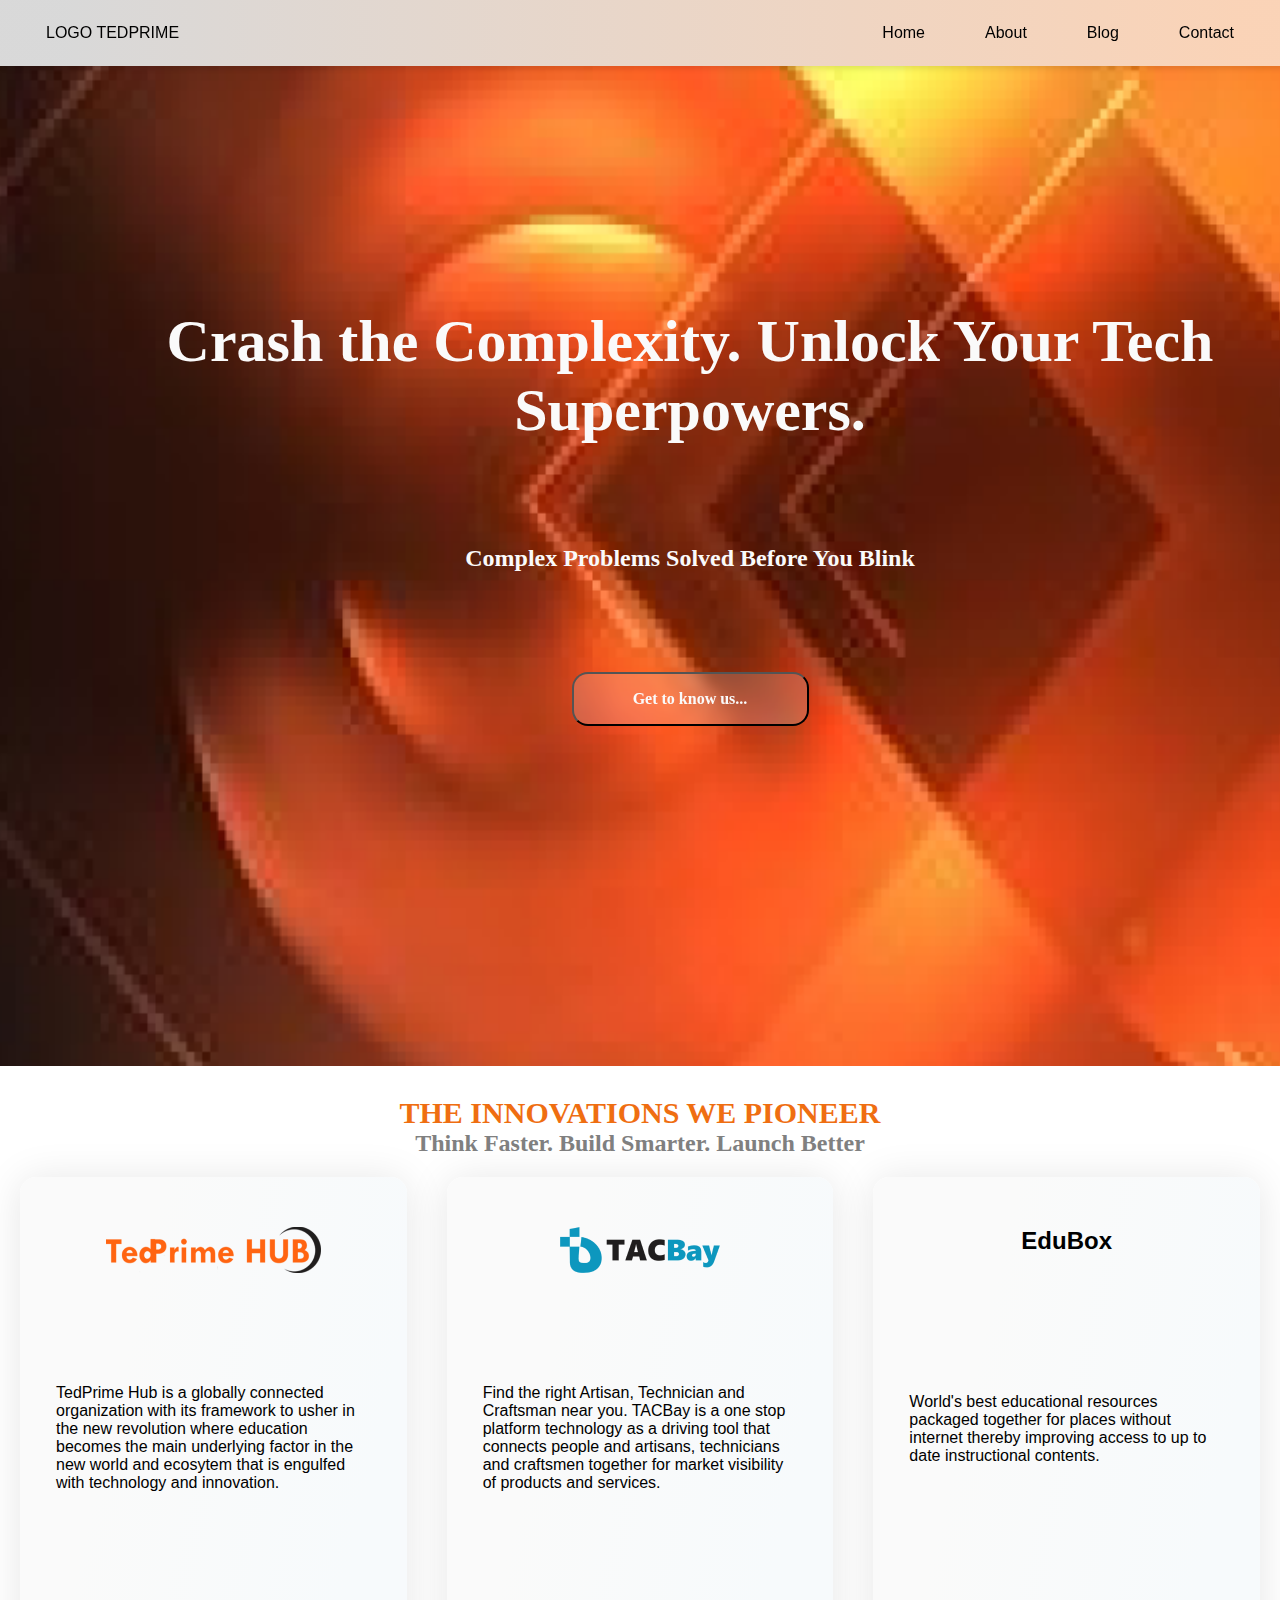
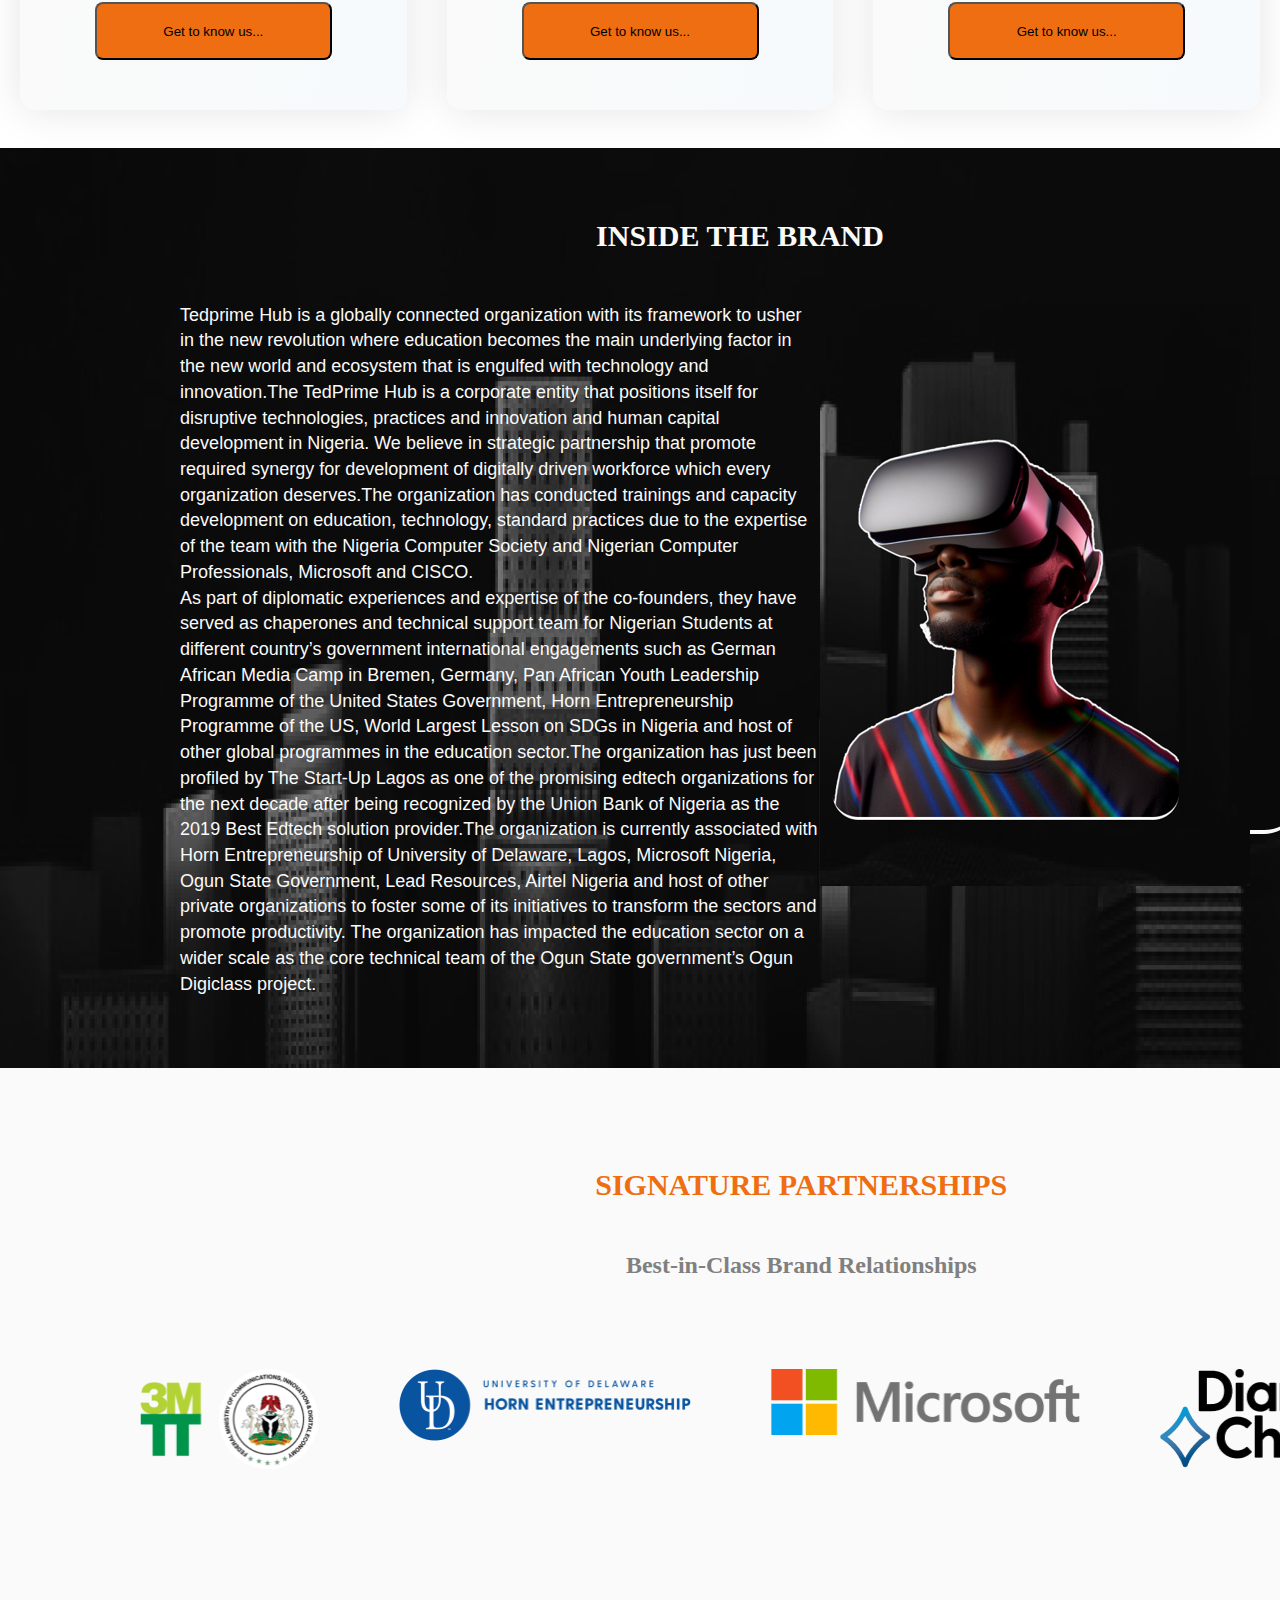
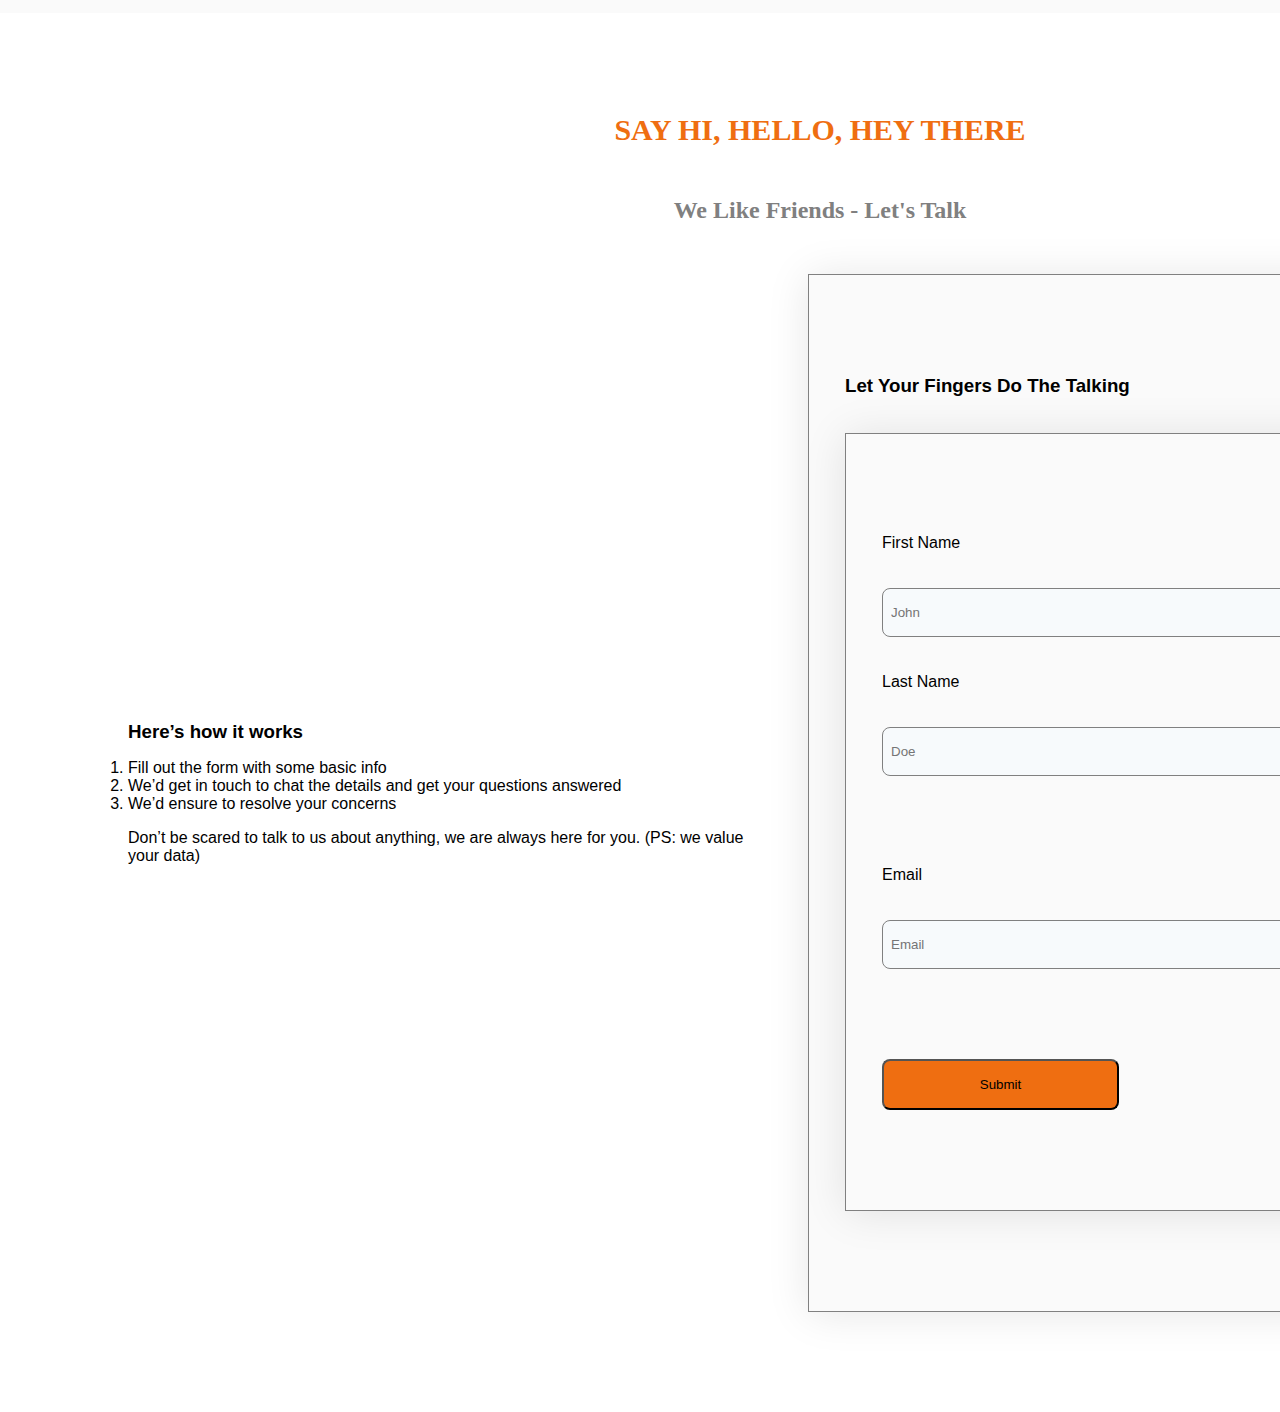
==== commit c8c359e6: "update" ====
--- a/tedprime-mega-website/index.html
+++ b/tedprime-mega-website/index.html
@@ -3,32 +3,26 @@
   <head>
     <meta charset="UTF-8" />
     <meta name="viewport" content="width=device-width, initial-scale=1.0" />
-    <title>TedPrime Hub Init</title>
-    <link rel="stylesheet" href="assets/css/style.css" />
-    <link rel="stylesheet" href="assets/css/navbar.css" />
+    <title>TedPrime Hub</title>
+    <link rel="stylesheet" href="assets/style/style.css" />
+    <link rel="stylesheet" href="assets/style/stylebody.css">
+    <link rel="stylesheet" href="assets/style/responsive.css">
   </head>
   <body>
     <header>
       <!-- narvaigation! -->
       <nav>
         <ul class="sidebar" id="sidebar">
-          <li onclick="hidesidebar()">
-            <svg
-              xmlns="http://www.w3.org/2000/svg"
-              height="26"
-              viewBox="0 -960 960 960"
-              width="26"
-            >
-              <path
-                d="m256-200-56-56 224-224-224-224 56-56 224 224 224-224 56 56-224 224 224 224-56 56-224-224-224 224Z"
-              />
-            </svg>
-          </li>
-          <li><a href="">Home</a></li>
+            <li onclick="hidesidebar()"><svg xmlns="http://www.w3.org/2000/svg" 
+                height="26" viewBox="0 -960 960 960" 
+                width="26">
+                <path d="m256-200-56-56 224-224-224-224 56-56 224 224 224-224 56 56-224 224 224 224-56 56-224-224-224 224Z"/></svg>
+            </li>
+           <li><a href="">Home</a></li>
           <li><a href="">About</a></li>
           <li><a href="">Blog</a></li>
           <li><a href="">Contact</a></li>
-        </ul>
+            </ul>
 
         <ul>
           <li><a href="">LOGO TEDPRIME</a></li>
@@ -36,164 +30,121 @@
           <li class="hideOnMobile"><a href="">About</a></li>
           <li class="hideOnMobile"><a href="">Blog</a></li>
           <li class="hideOnMobile"><a href="">Contact</a></li>
-
-          <li class="hamburger-btn" onclick="showSidebar()">
-            <svg
-              xmlns="http://www.w3.org/2000/svg"
-              height="26"
-              viewBox="0 -960 960 960"
-              width="26"
-            >
-              <path
-                d="M120-240v-80h720v80H120Zm0-200v-80h720v80H120Zm0-200v-80h720v80H120Z"
-              />
-            </svg>
-          </li>
+          
+          <li class="hamburger-btn" onclick="showSidebar()"> <svg xmlns="http://www.w3.org/2000/svg" 
+            height="26" viewBox="0 -960 960 960" 
+            width="26">
+            <path d="M120-240v-80h720v80H120Zm0-200v-80h720v80H120Zm0-200v-80h720v80H120Z"/></svg>
+        </li>
         </ul>
       </nav>
     </header>
     <!-- End of Naviagation bar -->
-    <!-- Begining of hero page -->
+    <main>
+    <!-- Hero page -->
 
-    <div class="hero-container">
-      <div hero-container-inner>
-        <h1 class="hero-container-header">
-          Crash the Complexity. Unlock Your Tech Superpowers.
-        </h1>
-        <p class="hero-container-para">
-          Complex Problems Solved Before You Blink
-        </p>
-        <button class="btn">Get to know us...</button>
-      </div>
+<div class="hero-container">
+  <h1 class="hero-head1">Crash the Complexity. Unlock Your Tech Superpowers.</h1>
+  <p class="hero-para">Complex Problems Solved Before You Blink</p>
+    <Button class="hero-btn">Get to know us...</Button>
+</div>
+   <!-- End of Hero page -->
+<div class="branch-companies">
+  <h2 class="branch-head">THE INNOVATIONS WE PIONEER</h2>
+  <p class="branch-para">Think Faster. Build Smarter. Launch Better</p>
+  <div class="companies">
+    
+    <div class="company1">
+      <img src="assets/images/ted-prime-logo-1.png" alt="Tedprime-logo" class="company1-small-logo-tedprime">
+      <p>TedPrime Hub is a globally connected organization with its framework to usher in the new revolution where education becomes the main underlying factor in the new world and ecosytem that is engulfed with technology and innovation.</p>
+      <button class="company-btn">Get to know us...</button>
     </div>
 
-    <div class="innovator-segment">
-      <h2 class="innovator-head">THE INNOVATIONS WE PIONEER</h2>
-      <p class="innovator-para">Think Faster. Build Smarter. Launch Better.</p>
+    <div class="company1">
+      <img src="assets/images/tacbay-logo-1.png" alt="TacBay" class="company1-small-logo-tacbay">
+      <p>Find the right Artisan, Technician and Craftsman near you. TACBay is a one stop platform technology as a driving tool that connects people and artisans, technicians and craftsmen together for market visibility of products and services.</p>
+      <button class="company-btn">Get to know us...</button>
     </div>
+    <div class="company1">
+      <h2>EduBox</h2>
+      <p>World's best educational resources packaged together for places without internet thereby improving access to up to date instructional contents.</p>
+      <button class="company-btn">Get to know us...</button>
+    </div>
+  </div>
+</div>
+<br>
+<div class="brand">
+  <h2 class="brand-head">INSIDE THE BRAND</h2>
+ <!-- <p class="brand-para">Let’s tell you a little about us</p> -->
+ <div class="brand-div-main">
+ <div class="brand-div">
+  <p brand-para>Tedprime Hub is a globally connected organization with its framework to usher in the new revolution where education becomes the main underlying factor in the new world and ecosystem that is engulfed with technology and innovation.The TedPrime Hub is a corporate entity that positions itself for disruptive technologies, practices and innovation and human capital development in Nigeria. We believe in strategic partnership that promote required synergy for development of digitally driven workforce which every organization deserves.The organization has conducted trainings and capacity development on education, technology, standard practices due to the expertise of the team with the Nigeria Computer Society and Nigerian Computer Professionals, Microsoft and CISCO.</p>
+  <p>As part of diplomatic experiences and expertise of the co-founders, they have served as chaperones and technical support team for Nigerian Students at different country’s government international engagements such as German African Media Camp in Bremen, Germany, Pan African Youth Leadership Programme of the United States Government, Horn Entrepreneurship Programme of the US, World Largest Lesson on SDGs in Nigeria and host of other global programmes in the education sector.The organization has just been profiled by The Start-Up Lagos as one of the promising edtech organizations for the next decade after being recognized by the Union Bank of Nigeria as the 2019 Best Edtech solution provider.The organization is currently associated with Horn Entrepreneurship of University of Delaware, Lagos, Microsoft Nigeria, Ogun State Government, Lead Resources, Airtel Nigeria and host of other private organizations to foster some of its initiatives to transform the sectors and promote productivity. The organization has impacted the education sector on a wider scale as the core technical team of the Ogun State government’s Ogun Digiclass project.</p>
+ </div>
 
-    <div class="companies">
-      <div class="company">
-        <img src="assets/images/ted-prime-logo-1.png" alt="tedprime-logo"  id="tedprime-logo"/>
-        <p>
-          TedPrime Hub is a globally connected organization with its framework
-          to usher in the new revolution where education becomes the main
-          underlying factor in the new world and ecosytem that is engulfed with
-          technology and innovation.
-        </p>
-        <button class="btn">Get to know us...</button>
-      </div>
-      <div class="company">
-        <img src="assets/images/tacbay-logo-1.png" alt="tacbay-logo-1" id="tacbay-logo-1"/>
-        <p>
-          Find the right Artisan, Technician and Craftsman near you. TACBay is a one stop platform technology as a driving tool that connects people and artisans, technicians and craftsmen together for market visibility of products and services.
-        </p>
-        <button class="btn"> Get to know us...</button>
-      </div>
-      <div class="company">
-        <h2 id="edubox">Edu<span>Box</span></h2>
-        <p>
-          World's best educational resources packaged together for places without internet thereby improving access to up to date instructional contents.
-        </p>
-        <button class="btn">Get to know us...</button>
-      </div>
-    </div>
-<div class="inside-the-brand">
-
-<div class="inside-the-brand-inner">
-  <h2 class="inside-the-brand-inner-head">INSIDE THE BRAND</h2>
-  <p class="inside-the-brand-inner-para">Let’s tell you a little about us.</p>
-</div>
-<div class="inside-the-brand-tell-us">
-  <div class="tell-us-text">
-    <p>Tedprime Hub is a globally connected organization with its framework to usher in the new revolution where education becomes the main underlying factor in the new world and ecosystem that is engulfed with technology and innovation.The TedPrime Hub is a corporate entity that positions itself for disruptive technologies, practices and innovation and human capital development in Nigeria. We believe in strategic partnership that promote required synergy for development of digitally driven workforce which every organization deserves.The organization has conducted trainings and capacity development on education, technology, standard practices due to the expertise of the team with the Nigeria Computer Society and Nigerian Computer Professionals, Microsoft and CISCO.
-<br><br>
-      As part of diplomatic experiences and expertise of the co-founders, they have served as chaperones and technical support team for Nigerian Students at different country’s government international engagements such as German African Media Camp in Bremen, Germany, Pan African Youth Leadership Programme of the United States Government, Horn Entrepreneurship Programme of the US, World Largest Lesson on SDGs in Nigeria and host of other global programmes in the education sector.The organization has just been profiled by The Start-Up Lagos as one of the promising edtech organizations for the next decade after being recognized by the Union Bank of Nigeria as the 2019 Best Edtech solution provider.The organization is currently associated with Horn Entrepreneurship of University of Delaware, Lagos, Microsoft Nigeria, Ogun State Government, Lead Resources, Airtel Nigeria and host of other private organizations to foster some of its initiatives to transform the sectors and promote productivity. The organization has impacted the education sector on a wider scale as the core technical team of the Ogun State government’s Ogun Digiclass project.</p>
-  </div>
-  <div class="tell-us-img">
-    <img src="assets/images/gogle-removebg-preview.png" alt="imgwithgoogle">
-  </div>
+ <div class="brand-div-img">
+  <img src="assets/images/gogle.PNG" alt="">
+ </div>
 </div>
 </div>
 
-<div class="partners">
+<div class="partners-container">
+  <h2 class='partners-head'>SIGNATURE PARTNERSHIPS</h2>
+  <p class='partners-para'>Best-in-Class Brand Relationships</p>
   <div class="signature-partners">
-    <h2 class="signature-partners-head">SIGNATURE PARTNERSHIPS </h2>
-    <p class="signature-partners-para">Best-in-Class Brand Relationships</p>
-  </div>
-
-
-  <div class="partners-group">
-    <div class="partner-logo">
-      <img src="assets/images/mtt-trp.png" alt="mtt-trp">
-    </div>
-    <div class="partner-logo">
-      <img src="assets/images/horn-entrepreneurship-logo-1.png" alt="horn-entrepreneurship-logo-1">
-    </div>
-    <div class="partner-logo">
-      <img src="assets/images/microsoft-logo-20121.png" alt="microsoft-logo-20121">
-    </div>
-    <div class="partner-logo">
-      <img src="assets/images/dc-logo-final-20191203-logo-1.png" alt="dc-logo-final-20191203-logo-1">
-    </div>
+<div class="signature-partner">
+  <img src="assets/images/mtt-trp.png" alt="3MTT" id="mtt">
+</div>
+<div class="signature-partner">
+  <img src="assets/images/horn-entrepreneurship-logo-1.png" alt="Horn" id="Horn">
+</div>
+<div class="signature-partner"> 
+  <img src="assets/images/microsoft-logo-20121.png" alt="microsoft-logo" id="microsoftid">
+</div>
+<div class="signature-partner">
+  <img src="assets/images/dc-logo-final-20191203-logo-1.png" alt="diamond-challenge" id="dc">
+</div>
   </div>
 </div>
 
+<div class="contact-us">
+  <h2 class="contact-us-head">SAY HI, HELLO, HEY THERE</h2>
+  <p class="contact-us-para">We Like Friends - Let's Talk</p>
 
-<div class="contact-session">
-  <h2 class="contact-session-head">SAY HI, HELLO, HEY THERE</h2>
-  <p class="contact-session-para">We Like Friends - Let's Talk</p>
-<div class="contact-us">
-  <div class="contact-us-text">
-<h3>Here’s how it works</h3>
-<ol>
-  <li>Fill out the form with some basic info</li>
-  <li>We’d get in touch to chat the details and get your questions answered </li>
-  <li>We’d ensure to resolve your concerns </li>
-</ol>
+  <div class="contact-division">
+    <div class="contact-text-left" >
+      <h3>Here’s how it works</h3>
+      <ol>
+        <li>Fill out the form with some basic info</li>
+        <li>We’d get in touch to chat the details and get your questions answered</li>
+        <li>We’d ensure to resolve your concerns</li>
+      </ol>
+      <p>Don’t be scared to talk to us about anything,  we are always here for you. (PS: we value your data)</p>
+    </div>
+    <div class="contact-text-right">
+      <h3>Let Your Fingers Do The Talking</h3>
+      <form>
+        <label for="First-Name"> First Name</label>
+        <input type="text" placeholder="John" id="fname">
+        <label for="Last-Name"> Last Name</label>
+        <input type="text" placeholder="Doe" id="lname"> <br>
+        <label for="email">Email</label>
+        <input type="email" placeholder="Email" id="email">
+        <br>
+        <button type="submit" id="submit-btn">Submit</button>
+      </form>
+      
+      
+    </div>
 
-<p>Don’t be scared to talk to us about anything,  we are always here for you. (PS: we value your data)</p>
-
-  </div>
-  <div class="contact-us-form">
-    <h3>Let Your Fingers Do The Talking</h3>
-    <form >
-      <div class="name">
-      <label for="First-Name">First Name</label>
-      <Input type="text" placeholder="John" id="fname" autocomplete="off">
-        <label for="Last-Name">Last Name</label>
-      <Input type="text" placeholder="John" id="lname" autocomplete="off">
-      </div>
-      <br>
-      <label for="email">Email</label>
-      <Input type="email" placeholder="e.g johndoe@email.com" id="email" autocomplete="off" >
-        <br>
-        <textarea name="" id="" cols="30" rows="10" autocomplete="off"></textarea>
-        <button class="btn" id="submitbtn" type="submit">Submit</button>
-    </form>
   </div>
 </div>
 
 
 
 
-
-</div>
-
-
-
-
-
-
-
-
-
-
-
-
-
-
-
+    </main>
+    <footer></footer>
 
     <script src="assets/script/app.js"></script>
   </body>
--- a/tedprime-mega-website/assets/style/style.css
+++ b/tedprime-mega-website/assets/style/style.css
@@ -0,0 +1,111 @@
+* {
+  padding: 0;
+  margin: 0;
+  font-family: "Segoe UI", Tahoma, Geneva, Verdana, sans-serif;
+}
+
+body {
+  min-height: 100vh;
+}
+
+nav {
+  border-radius: var(--numbers-space-0, 0px);
+  background: linear-gradient(
+    270deg,
+    rgba(239, 110, 17, 0.3) 2.92%,
+    rgba(128, 128, 128, 0.3) 95.07%
+  );
+
+  /* glassmorphism */
+  backdrop-filter: blur(5px);
+  box-shadow: 3px 3px 5px rgba(0, 0, 0, 0.1);
+  padding: var(--numbers-space-1, 8px) var(--numbers-space-2, 16px);
+  display: flex;
+  padding: var(--numbers-space-1, 8px) var(--numbers-space-2, 16px);
+  justify-content: space-between;
+  align-items: center;
+  align-self: stretch;
+}
+
+nav ul {
+  width: 100%;
+  list-style-type: none;
+  display: flex;
+  justify-content: flex-end;
+  align-items: center;
+}
+
+nav li {
+  height: 50px;
+}
+
+nav a {
+  height: 100%;
+  padding: 0 30px;
+  text-decoration: none;
+  display: flex;
+  align-items: center;
+  color: black;
+}
+
+nav a:hover {
+  background-color: #f0f0f0;
+}
+
+nav li:first-child {
+  margin-right: auto;
+}
+
+/* mobile responsiveness */
+
+.sidebar {
+  position: fixed;
+  top: 0;
+  right: 0;
+  height: 100vh;
+  width: 250px;
+  z-index: 999;
+  background-color: linear-gradient(
+    137deg,
+    rgba(128, 128, 128, 0.3) -1.01%,
+    rgba(0, 0, 0, 0.3) 98.75%
+  );
+  backdrop-filter: blur(5px);
+  box-shadow: -10px 0 10px rgba(0, 0, 0, 0.1);
+  display: none;
+  flex-direction: column;
+  align-items: flex-start;
+  justify-content: flex-start;
+  gap: 10px;
+}
+
+.sidebar li {
+  width: 100%;
+}
+
+.sidebar a {
+  width: 100%;
+}
+
+svg {
+  cursor: pointer;
+}
+
+.hamburger-btn {
+  display: none;
+}
+
+@media (max-width: 800px) {
+  .hideOnMobile {
+    display: none;
+  }
+
+  .hamburger-btn {
+    display: block;
+  }
+}
+@media (max-width: 400px) {
+  .sidebar {
+    width: 100%;
+  }
+}
--- a/tedprime-mega-website/assets/style/stylebody.css
+++ b/tedprime-mega-website/assets/style/stylebody.css
@@ -0,0 +1,472 @@
+/* hero session */
+.hero-container {
+  display: flex;
+  width: 1440px;
+  padding: var(--numbers-space-0, 0px) var(--numbers-space-4, 50px)
+    var(--numbers-space-5, 100px) var(--numbers-space-4, 50px);
+  flex-direction: column;
+  justify-content: center;
+  align-items: center;
+  gap: var(--numbers-space-5, 100px);
+}
+@media (max-width: 768px) {
+    .hero-container{
+        width: 100%;
+        padding: 5px;
+        margin-bottom: 30px;
+    }
+
+    .hero-head1{
+        color: var(--Colors-text-text-light, #FAFAFA);
+text-align: center;
+
+/* TITLE */
+font-family: Mona Sans;
+font-size: 30px;
+font-style: normal;
+font-weight: 700;
+line-height: normal;
+    }
+}
+.hero-head1 {
+  color: var(--Colors-text-text-light, #fafafa);
+  text-align: center;
+
+  /* HEADER */
+  font-family: Mona Sans;
+  font-size: 60px;
+  font-style: normal;
+  font-weight: 900;
+  line-height: normal;
+}
+.hero-para {
+  color: var(--Colors-text-text-light, #fafafa);
+  text-align: center;
+
+  /* SUBTITLE */
+  font-family: Mona Sans;
+  font-size: 24px;
+  font-style: normal;
+  font-weight: 600;
+  line-height: normal;
+}
+.hero-btn {
+  display: flex;
+  padding: var(--numbers-space-2, 16px) var(--numbers-space-4, 50px);
+  justify-content: center;
+  align-items: center;
+  gap: 10px;
+  border-radius: var(--numbers-space-2, 16px);
+  background: rgba(242, 242, 242, 0.2);
+
+  /* glassmorphism */
+  backdrop-filter: blur(5px);
+  color: var(--Colors-text-text-light, #fafafa);
+  font-family: Mona Sans;
+  font-size: 16px;
+  font-style: normal;
+  font-weight: 600;
+  line-height: normal;
+}
+
+/* hero session end */
+
+.branch-head {
+  color: var(--Colors-text-text-pry, #ef6e11);
+  text-align: center;
+
+  /* TITLE */
+  font-family: Mona Sans;
+  font-size: 30px;
+  font-style: normal;
+  font-weight: 700;
+  line-height: normal;
+}
+
+.branch-para {
+  color: var(--Colors-text-text-gray, #808080);
+  text-align: center;
+
+  /* SUBTITLE */
+  font-family: Mona Sans;
+  font-size: 24px;
+  font-style: normal;
+  font-weight: 600;
+  line-height: normal;
+}
+.companies {
+  display: flex;
+  flex-direction: row;
+  justify-content: space-between;
+  align-items: center;
+  /* align-self: stretch; */
+}
+
+@media (max-width: 768px) {
+    .companies{
+        display: block;
+        width: 100%;
+        margin-bottom: 30px;
+    }
+
+.company1{
+width: 90% important;
+
+
+}
+}
+
+.company1 {
+  display: flex;
+  height: 433px;
+  padding: var(--numbers-space-4, 50px) var(--numbers-space-3, 36px);
+  flex-direction: column;
+  justify-content: space-between;
+  margin: 20px;
+  width: 30%;
+  flex-wrap: wrap;
+  align-items: center;
+  border-radius: var(--numbers-space-2, 16px);
+  background: linear-gradient(103deg, #fafafa 28.54%, #f7fafc 82.34%);
+
+  /* shadow */
+  box-shadow: 0px 2px 40px 0px rgba(0, 0, 0, 0.1);
+}
+
+.company1-small-logo-tedprime {
+  width: 215px;
+  height: 46px;
+  flex-shrink: 0;
+}
+
+.company1-small-logo-tacbay {
+  width: 159.673px;
+  height: 46px;
+  flex-shrink: 0;
+}
+.company1-small-logo-edubox {
+  color: var(--Colors-text-text-pry, #ef6e11);
+  text-align: center;
+
+  /* TITLE */
+  font-family: Mona Sans;
+  font-size: 30px;
+  font-style: normal;
+  font-weight: 700;
+  line-height: normal;
+  color: var(--Colors-text-text-dark, #010101);
+
+  /* TITLE */
+  font-family: Mona Sans;
+  font-size: 30px;
+  font-style: normal;
+  font-weight: 700;
+  line-height: normal;
+}
+.company-btn {
+  display: flex;
+  height: 58px;
+  padding: var(--numbers-space-2, 16px) var(--numbers-space-4, 50px);
+  justify-content: center;
+  align-items: center;
+  gap: 10px;
+  flex-shrink: 0;
+  border-radius: var(--numbers-space-1, 8px);
+  background: var(--Colors-bg-bg-pry, #ef6e11);
+
+  /* glassmorphism */
+  backdrop-filter: blur(5px);
+}
+
+.brand-head {
+  color: var(--Colors-text-text-light, #fafafa);
+  text-align: center;
+
+  /* TITLE */
+  font-family: Mona Sans;
+  font-size: 30px;
+  font-style: normal;
+  font-weight: 700;
+  line-height: normal;
+}
+
+.brand-para {
+  color: var(--Colors-text-text-gray, #808080);
+  text-align: center;
+
+  /* SUBTITLE */
+  font-family: Mona Sans;
+  font-size: 24px;
+  font-style: normal;
+  font-weight: 600;
+  line-height: normal;
+}
+
+.brand {
+  background-image: url(../images/image2.png);
+  height: 80vh;
+  display: flex;
+  width: 100%;
+  padding: var(--numbers-space-5, 100px);
+  flex-direction: column;
+  margin: 0 auto;
+  justify-content: center;
+  align-items: center;
+  gap: var(--numbers-space-4, 50px);
+  border-radius: var(--numbers-space-0, 0px);
+}
+
+.partners-container {
+  display: flex;
+  width: 100%px;
+  padding: var(--numbers-space-5, 100px);
+  flex-direction: column;
+  flex-wrap: wrap;
+  justify-content: center;
+  align-items: center;
+  gap: var(--numbers-space-4, 50px);
+  border-radius: var(--numbers-space-0, 0px);
+  background: var(--Colors-bg-bg-light, #fafafa);
+}
+
+.partners-head {
+  color: var(--Colors-text-text-pry, #ef6e11);
+  text-align: center;
+
+  /* TITLE */
+  font-family: Mona Sans;
+  font-size: 30px;
+  font-style: normal;
+  font-weight: 700;
+  line-height: normal;
+}
+.partners-para {
+  color: var(--Colors-text-text-gray, #808080);
+  text-align: center;
+
+  /* SUBTITLE */
+  font-family: Mona Sans;
+  font-size: 24px;
+  font-style: normal;
+  font-weight: 600;
+  line-height: normal;
+}
+.brand-head {
+}
+
+.signature-partners {
+  display: flex;
+}
+
+.signature-partner {
+  padding: 10px;
+  margin: 30px;
+}
+
+#Horn {
+  width: 292px;
+  height: 72px;
+  flex-shrink: 0;
+}
+
+#microsoftid {
+  width: 309px;
+  height: 66px;
+  flex-shrink: 0;
+}
+
+#mtt {
+  width: 178.571px;
+  height: var(--numbers-space-5, 100px);
+  flex-shrink: 0;
+}
+
+#dc {
+  width: 302.97px;
+  height: var(--numbers-space-5, 100px);
+  flex-shrink: 0;
+}
+
+.contact-us {
+  display: flex;
+  width: 1440px;
+  padding: var(--numbers-space-5, 100px);
+  flex-direction: column;
+  justify-content: center;
+  align-items: center;
+  gap: var(--numbers-space-4, 50px);
+}
+
+.contact-us-head {
+  color: var(--Colors-text-text-pry, #ef6e11);
+  text-align: center;
+
+  /* TITLE */
+  font-family: Mona Sans;
+  font-size: 30px;
+  font-style: normal;
+  font-weight: 700;
+  line-height: normal;
+}
+
+.contact-us-para {
+  color: var(--Colors-text-text-gray, #808080);
+  text-align: center;
+
+  /* SUBTITLE */
+  font-family: Mona Sans;
+  font-size: 24px;
+  font-style: normal;
+  font-weight: 600;
+  line-height: normal;
+}
+
+.contact-division {
+  display: flex;
+  padding: var(--numbers-space-0, 0px);
+  justify-content: center;
+  align-items: center;
+  gap: var(--numbers-space-4, 50px);
+}
+
+.contact-text-left {
+  display: flex;
+  width: 630px;
+  padding: var(--numbers-space-0, 0px);
+  flex-direction: column;
+  justify-content: center;
+  align-items: flex-start;
+  gap: var(--numbers-space-2, 16px);
+}
+
+.contact-text-right {
+  display: flex;
+  width: 630px;
+  padding: var(--numbers-space-5, 100px) var(--numbers-space-3, 36px);
+  flex-direction: column;
+  justify-content: center;
+  align-items: flex-start;
+  gap: var(--numbers-space-3, 36px);
+  border-radius: var(--numbers-space-0, 0px);
+  border: 0.5px solid var(--Colors-stroke-border-gray, #808080);
+  background: var(--Colors-bg-bg-light, #fafafa);
+
+  /* shadow */
+  box-shadow: 0px 2px 40px 0px rgba(0, 0, 0, 0.1);
+}
+.hero-container {
+  background-image: url(../images/image-hero.png);
+  background-position: center;
+  background-repeat: no-repeat;
+  background-size: cover;
+  width: 100%;
+  margin-bottom: 30px;
+  align-items: center;
+  height: 100vh;
+}
+
+.brand-div-main {
+  display: flex;
+  flex-wrap: wrap;
+  justify-content: center;
+  width: 100%;
+}
+
+.brand-div {
+  color: white;
+  width: 50%;
+  align-items: center;
+  color: var(--Colors-text-text-light, #fafafa);
+
+  /* BODY */
+  font-family: Mona Sans;
+  font-size: 18px;
+  font-style: normal;
+  font-weight: 400;
+  line-height: 143%; /* 25.74px */
+}
+
+.brand-div-img {
+  width: 479.821px;
+  height: 527px;
+  flex-shrink: 0;
+  border-radius: var(--numbers-space-3, 36px);
+  border-top: var(--numbers-space-0, 0px) solid
+    var(--Colors-stroke-border-light, #fafafa);
+  border-right: var(--numbers-space-0, 0px) solid
+    var(--Colors-stroke-border-light, #fafafa);
+  border-bottom: 4px solid var(--Colors-stroke-border-light, #fafafa);
+  border-left: var(--numbers-space-0, 0px) solid
+    var(--Colors-stroke-border-light, #fafafa);
+}
+
+form {
+  display: flex;
+  width: 100%;
+  padding: var(--numbers-space-5, 100px) var(--numbers-space-3, 36px);
+  flex-direction: column;
+  justify-content: center;
+  align-items: flex-start;
+  gap: var(--numbers-space-3, 36px);
+  border-radius: var(--numbers-space-0, 0px);
+  border: 0.5px solid var(--Colors-stroke-border-gray, #808080);
+  background: var(--Colors-bg-bg-light, #fafafa);
+
+  /* shadow */
+  box-shadow: 0px 2px 40px 0px rgba(0, 0, 0, 0.1);
+}
+
+#fname {
+  display: flex;
+  padding: var(--numbers-space-2, 16px) var(--numbers-space-1, 8px);
+  align-items: center;
+  gap: 10px;
+  align-self: stretch;
+  border-radius: var(--numbers-space-1, 8px);
+  border: 0.5px solid var(--Colors-stroke-border-gray, #808080);
+  background: #f7fafc;
+}
+
+#lname {
+  display: flex;
+  padding: var(--numbers-space-2, 16px) var(--numbers-space-1, 8px);
+  align-items: center;
+  gap: 10px;
+  align-self: stretch;
+  border-radius: var(--numbers-space-1, 8px);
+  border: 0.5px solid var(--Colors-stroke-border-gray, #808080);
+  background: #f7fafc;
+}
+
+#email {
+  display: flex;
+  padding: var(--numbers-space-2, 16px) var(--numbers-space-1, 8px);
+  align-items: center;
+  gap: 10px;
+  align-self: stretch;
+  border-radius: var(--numbers-space-1, 8px);
+  border: 0.5px solid var(--Colors-stroke-border-gray, #808080);
+  background: #f7fafc;
+}
+
+#textarea {
+  flex: 1 0 0;
+  color: var(--Colors-text-text-gray, #808080);
+
+  /* BODY */
+  font-family: Mona Sans;
+  font-size: 18px;
+  font-style: normal;
+  font-weight: 200;
+  line-height: 143%; /* 25.74px */
+}
+ button{
+    display: flex;
+width: 237px;
+padding: var(--numbers-space-2, 16px) var(--numbers-space-1, 8px);
+justify-content: center;
+align-items: center;
+gap: 10px;
+border-radius: var(--numbers-space-1, 8px);
+background: var(--Colors-bg-bg-pry, #EF6E11);
+ }--- a/tedprime-mega-website/assets/style/responsive.css
+++ b/tedprime-mega-website/assets/style/responsive.css
@@ -0,0 +1,6 @@
+@media (max-width: 768px) {
+    .hero-container{
+        width: 100%;
+       
+    }
+}